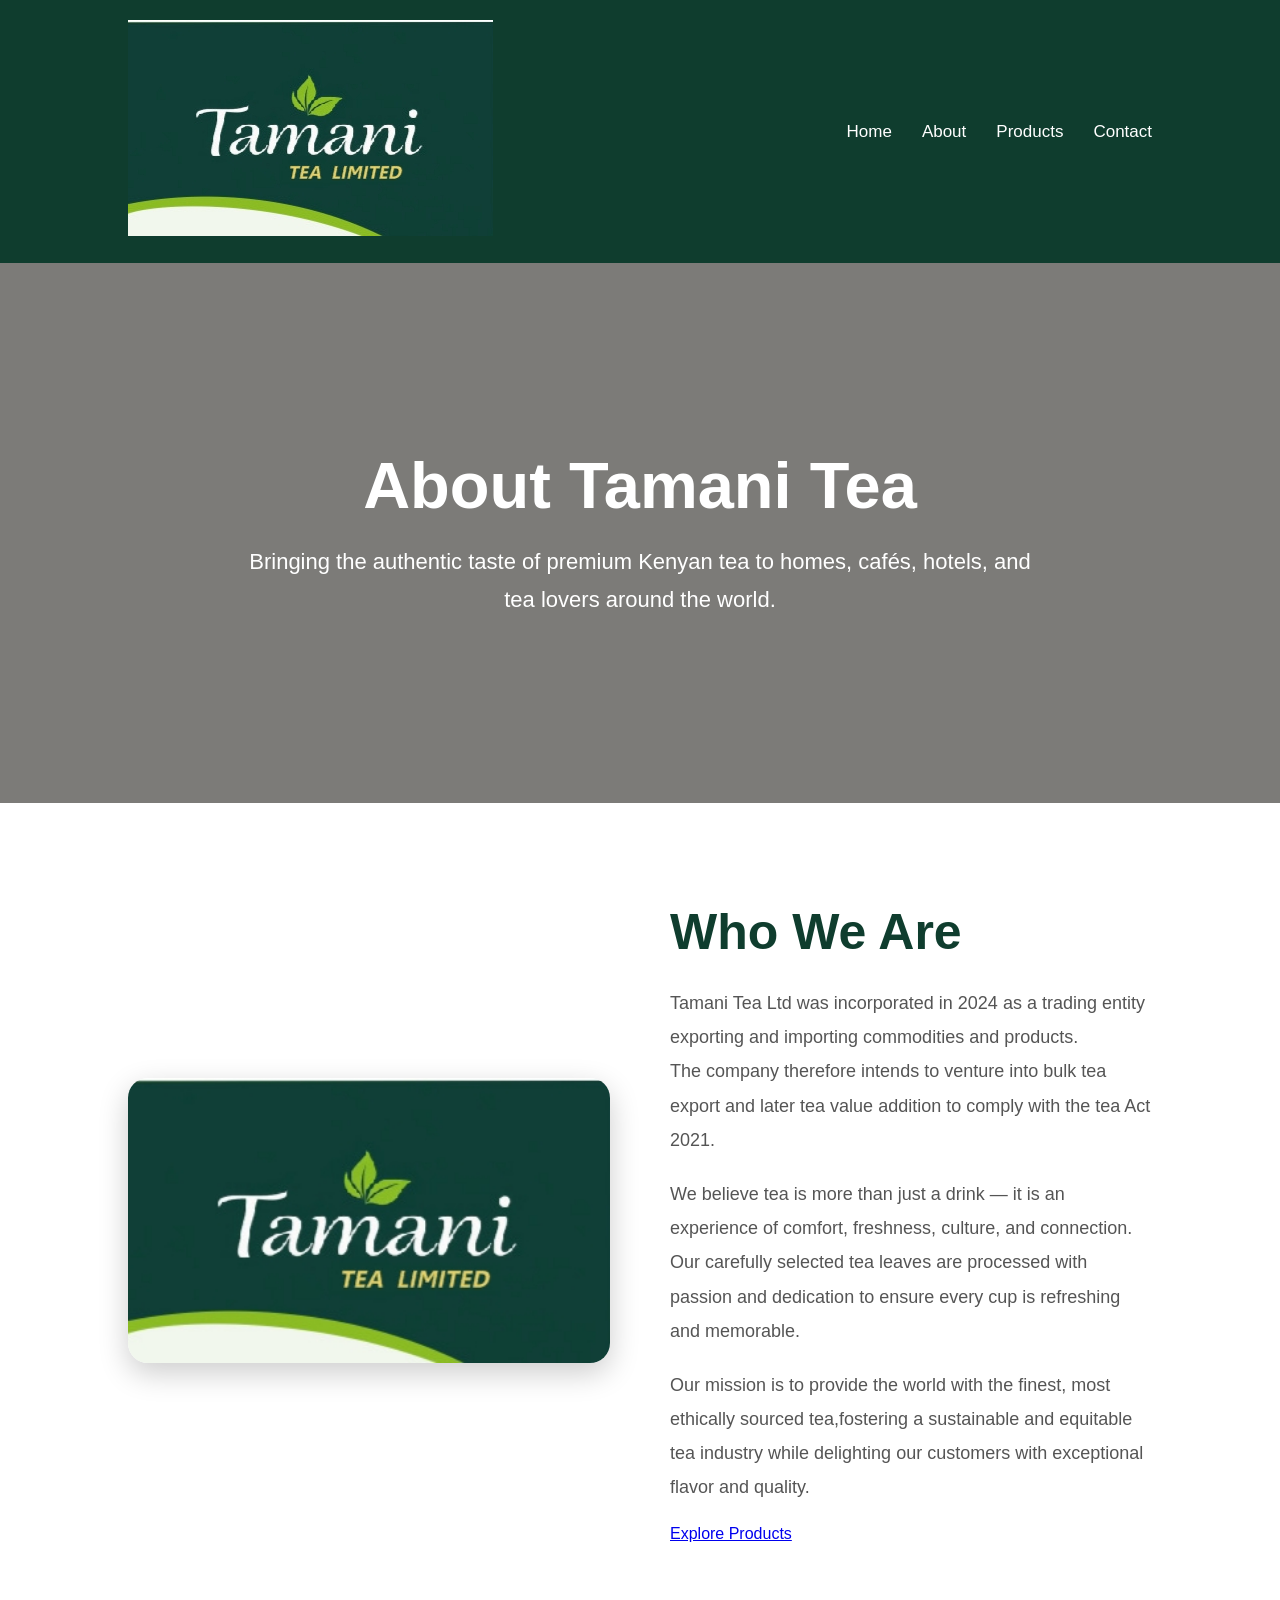
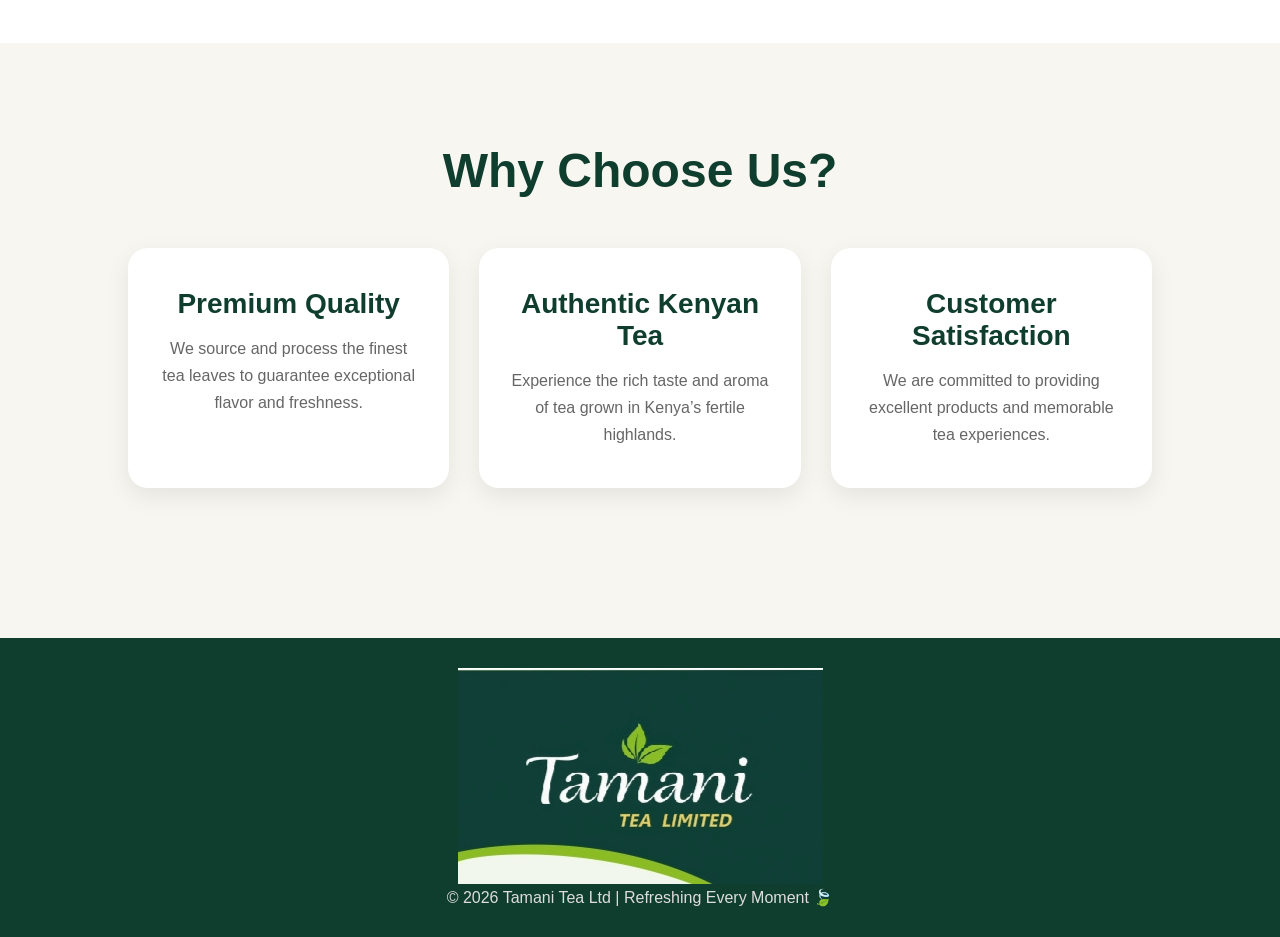
==== about.html @ 7a8b5517 "initial commit" ====
<!DOCTYPE html>
<html lang="en">
<head>
  <meta charset="UTF-8">
  <meta name="viewport" content="width=device-width, initial-scale=1.0">
  <title>About Us | Tamani Tea Ltd</title>

  <link rel="stylesheet" href="style.css">

  <style>

    *{
      margin:0;
      padding:0;
      box-sizing:border-box;
      font-family:Arial, sans-serif;
    }

    body{
      background:#f8f6f1;
      color:#333;
    }

    /* Navbar */
    nav{
      display:flex;
      justify-content:space-between;
      align-items:center;
      padding:20px 10%;
      background:#0f3d2e;
      color:white;
      position:sticky;
      top:0;
      z-index:1000;
    }

    .logo{
      font-size:28px;
      font-weight:bold;
    }

    nav ul{
      display:flex;
      gap:30px;
      list-style:none;
    }

    nav a{
      text-decoration:none;
      color:white;
      transition:0.3s;
      font-size:17px;
    }

    nav a:hover{
      color:#ffd54f;
    }

    /* Hero */
    .about-hero{
      height:60vh;
      background:linear-gradient(rgba(0,0,0,0.5), rgba(0,0,0,0.5)),
      url('images/about-banner.jpg');
      background-size:cover;
      background-position:center;
      display:flex;
      justify-content:center;
      align-items:center;
      text-align:center;
      color:white;
      padding:20px;
    }

    .about-hero h1{
      font-size:65px;
      margin-bottom:20px;
    }

    .about-hero p{
      font-size:22px;
      max-width:800px;
      line-height:1.7;
    }

    /* About Content */
    .about-section{
      padding:100px 10%;
      display:flex;
      align-items:center;
      gap:60px;
      background:white;
    }

    .about-image{
      flex:1;
    }

    .about-image img{
      width:100%;
      border-radius:20px;
      box-shadow:0 10px 30px rgba(0,0,0,0.2);
    }

    .about-text{
      flex:1;
    }

    .about-text h2{
      font-size:50px;
      color:#0f3d2e;
      margin-bottom:25px;
    }

    .about-text p{
      font-size:18px;
      line-height:1.9;
      margin-bottom:20px;
      color:#555;
    }

    .about-text button{
      padding:15px 35px;
      border:none;
      background:#0f3d2e;
      color:white;
      border-radius:10px;
      font-size:18px;
      cursor:pointer;
      transition:0.3s;
    }

    .about-text button:hover{
      background:#145c45;
      transform:translateY(-3px);
    }

    /* Values Section */
    .values{
      padding:100px 10%;
      text-align:center;
    }

    .values h2{
      font-size:48px;
      color:#0f3d2e;
      margin-bottom:50px;
    }

    .value-cards{
      display:grid;
      grid-template-columns:repeat(auto-fit,minmax(250px,1fr));
      gap:30px;
    }

    .card{
      background:white;
      padding:40px 30px;
      border-radius:20px;
      box-shadow:0 8px 25px rgba(0,0,0,0.08);
      transition:0.3s;
    }

    .card:hover{
      transform:translateY(-10px);
    }

    .card h3{
      color:#0f3d2e;
      margin-bottom:15px;
      font-size:28px;
    }

    .card p{
      line-height:1.7;
      color:#666;
    }

    /* Footer */
    footer{
      background:#0f3d2e;
      color:white;
      text-align:center;
      padding:30px 20px;
      margin-top:50px;
    }

    footer p{
      font-size:16px;
      color:#ddd;
    }

    /* Responsive */
    @media(max-width:900px){

      nav{
        flex-direction:column;
        gap:20px;
      }

      nav ul{
        flex-wrap:wrap;
        justify-content:center;
      }

      .about-hero h1{
        font-size:45px;
      }

      .about-hero p{
        font-size:18px;
      }

      .about-section{
        flex-direction:column;
        text-align:center;
      }

      .about-text h2{
        font-size:38px;
      }

      .values h2{
        font-size:38px;
      }
    }

  </style>
</head>
<body>

  <!-- Navbar -->
  <nav>
    <div class="logo">
  <img src="images/image2.jpg" alt="Tamani Tea Logo">
</div>

    <ul>
      <li><a href="index.html">Home</a></li>
      <li><a href="about.html">About</a></li>
      <li><a href="products.html">Products</a></li>
      <li><a href="contact.html">Contact</a></li>
    </ul>
  </nav>

  <!-- Hero Section -->
  <section class="about-hero">
    <div>
      <h1>About Tamani Tea</h1>

      <p>
        Bringing the authentic taste of premium Kenyan tea to homes,
        cafés, hotels, and tea lovers around the world.
      </p>
    </div>
  </section>

  <!-- About Content -->
  <section class="about-section">

    <div class="about-image">
      <img src="images/image2.jpg" alt="Tamani Tea">
    </div>

    <div class="about-text">

      <h2>Who We Are</h2>

      <p>
        Tamani Tea Ltd was incorporated in 2024 as a trading entity exporting and importing commodities and products.<br> The company therefore intends to venture into bulk tea export and later tea value addition to comply with the tea Act 2021.
      </p>

      <p>
        We believe tea is more than just a drink — it is an experience of
        comfort, freshness, culture, and connection. Our carefully selected tea
        leaves are processed with passion and dedication to ensure every cup is
        refreshing and memorable.
      </p>

      <p>
        Our mission is to provide the world with the finest, most ethically sourced tea,fostering a sustainable and equitable tea industry while delighting our customers with exceptional flavor and quality.
      </p>

     <a href="products.html" class="btn">
  Explore Products
</a>

    </div>

  </section>

  <!-- Values Section -->
  <section class="values">

    <h2>Why Choose Us?</h2>

    <div class="value-cards">

      <div class="card">
        <h3>Premium Quality</h3>

        <p>
          We source and process the finest tea leaves to guarantee exceptional
          flavor and freshness.
        </p>
      </div>

      <div class="card">
        <h3>Authentic Kenyan Tea</h3>

        <p>
          Experience the rich taste and aroma of tea grown in Kenya’s fertile
          highlands.
        </p>
      </div>

      <div class="card">
        <h3>Customer Satisfaction</h3>

        <p>
          We are committed to providing excellent products and memorable tea
          experiences.
        </p>
      </div>

    </div>

  </section>

  <!-- Footer -->
  <footer>

  <div class="footer-logo">
    <img src="images/image2.jpg" alt="Tamani Tea Logo">
  </div>

  <p>
    © 2026 Tamani Tea Ltd | Refreshing Every Moment 🍃
  </p>

</footer>

<script src="script.js"></script>
</body>
</html>
---- style.css ----
*{
  margin:0;
  padding:0;
  box-sizing:border-box;
  font-family:Arial, sans-serif;
}

body{
  background:#f8f6f1;
}

/* Navbar */
nav{
  display:flex;
  justify-content:space-between;
  align-items:center;
  padding:20px 10%;
  background:#0f3d2e;
  color:white;
}

nav ul{
  display:flex;
  list-style:none;
  gap:30px;
}

nav a{
  color:white;
  text-decoration:none;
  transition:0.3s;
}

nav a:hover{
  color:#ffd54f;
}

.logo{
  font-size:24px;
  font-weight:bold;
}

/* Hero Section */
.hero{
  display:flex;
  align-items:center;
  justify-content:space-between;
  padding:80px 10%;
  gap:50px;
}

.hero-text{
  flex:1;
}

.hero-text h1{
  font-size:60px;
  color:#0f3d2e;
  margin-bottom:20px;
}

.hero-text p{
  font-size:20px;
  margin-bottom:30px;
  line-height:1.6;
  color:#555;
}

.hero-text button{
  padding:15px 35px;
  border:none;
  background:#0f3d2e;
  color:white;
  font-size:18px;
  border-radius:10px;
  cursor:pointer;
  transition:0.3s;
}

.hero-text button:hover{
  background:#145c45;
}

.hero-image{
  flex:1;
}

.hero-image img{
   width:130%;
  height:500px;
  object-fit:cover;
  border-radius:20px;
  box-shadow:0 10px 30px rgba(0,0,0,0.2);
}

/* Responsive */
@media(max-width:900px){

  nav{
    flex-direction:column;
    gap:20px;
  }

  .hero{
    flex-direction:column;
    text-align:center;
  }

  .hero-text h1{
    font-size:40px;
  }
  .whatsapp-order-btn{
  position: fixed;
  bottom: 25px;
  right: 25px;
  background: #25d366;
  color: white;
  padding: 15px 22px;
  border-radius: 50px;
  display: flex;
  align-items: center;
  gap: 12px;
  text-decoration: none;
  font-size: 18px;
  font-weight: bold;
  box-shadow: 0 5px 15px rgba(0,0,0,0.3);
  transition: 0.3s;
  z-index: 1000;
}

.whatsapp-order-btn:hover{
  transform: translateY(-5px);
}

.whatsapp-order-btn i{
  font-size: 30px;
}
.btn{
  display: inline-block;
  padding: 14px 30px;
  background: #2e7d32;
  color: white;
  text-decoration: none;
  border-radius: 8px;
  font-size: 18px;
  transition: 0.3s;
}

.btn:hover{
  background: #1b5e20;
  transform: translateY(-3px);
}
}
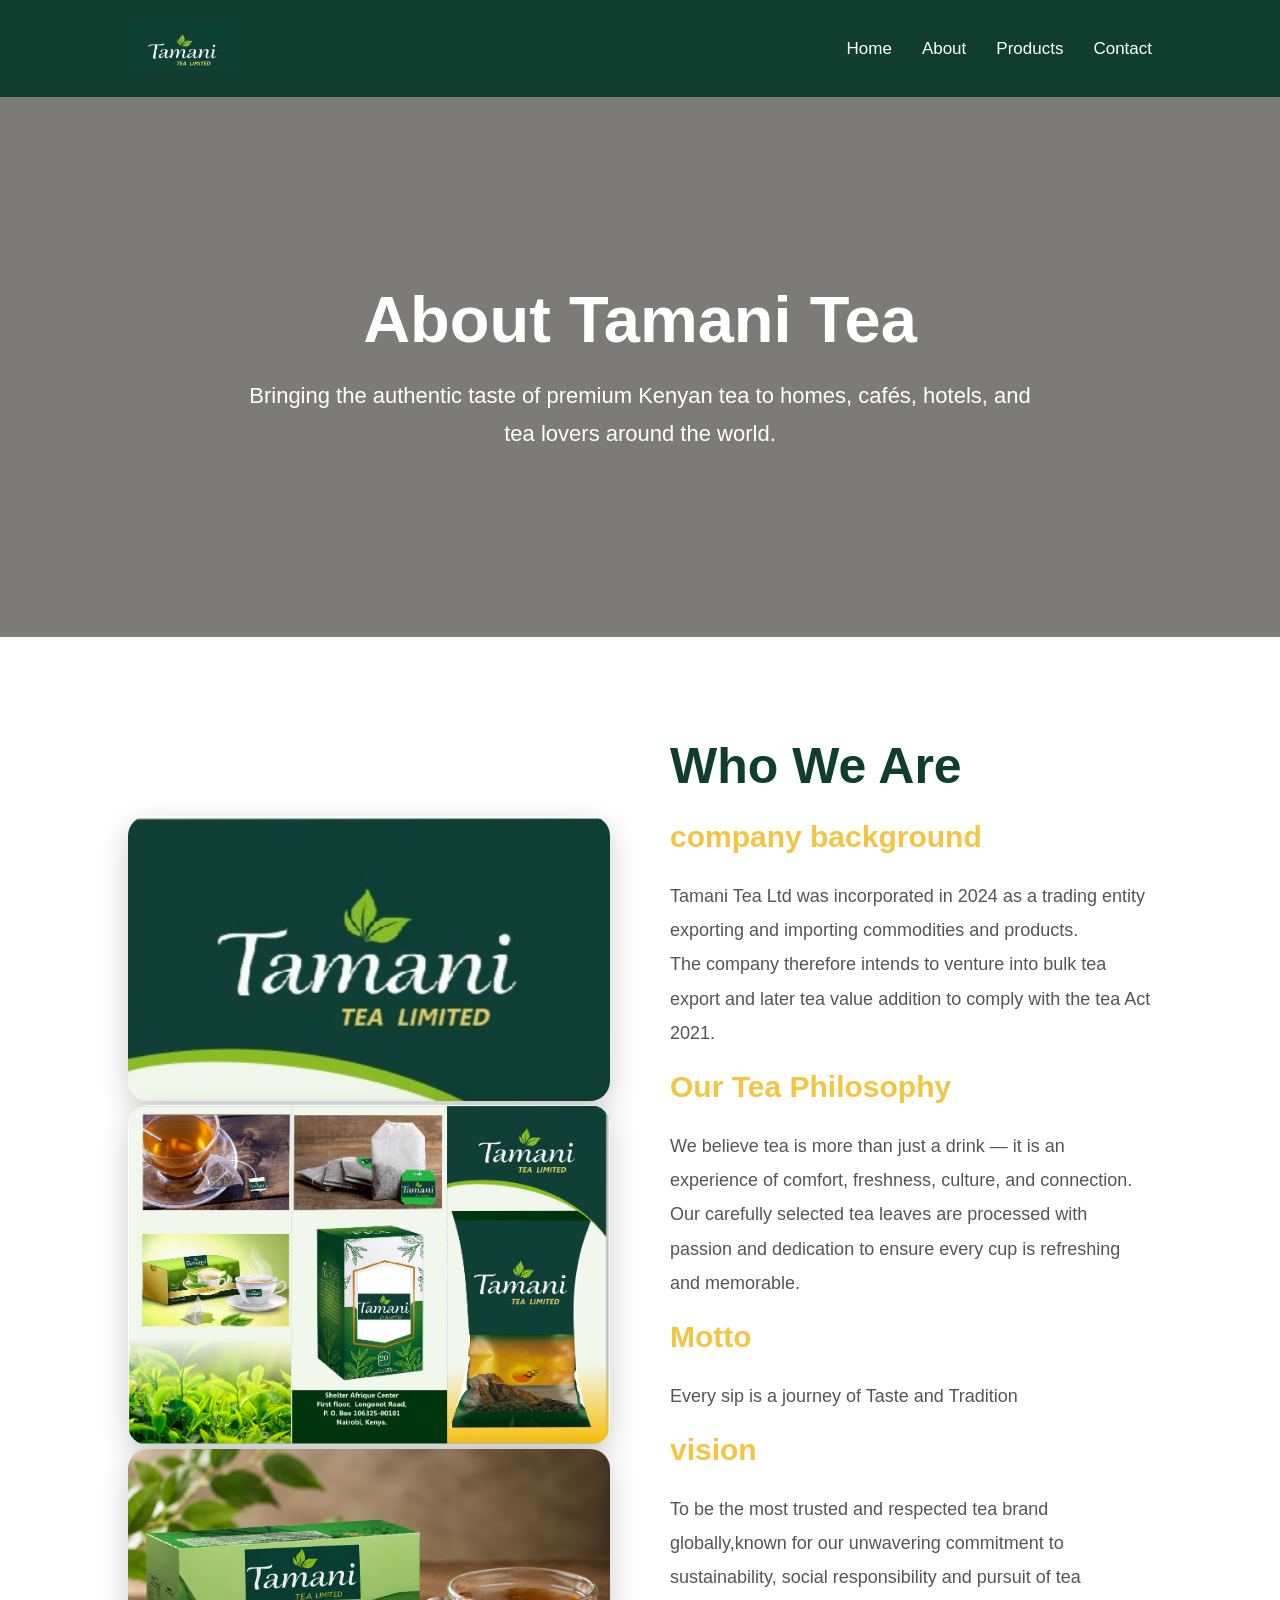
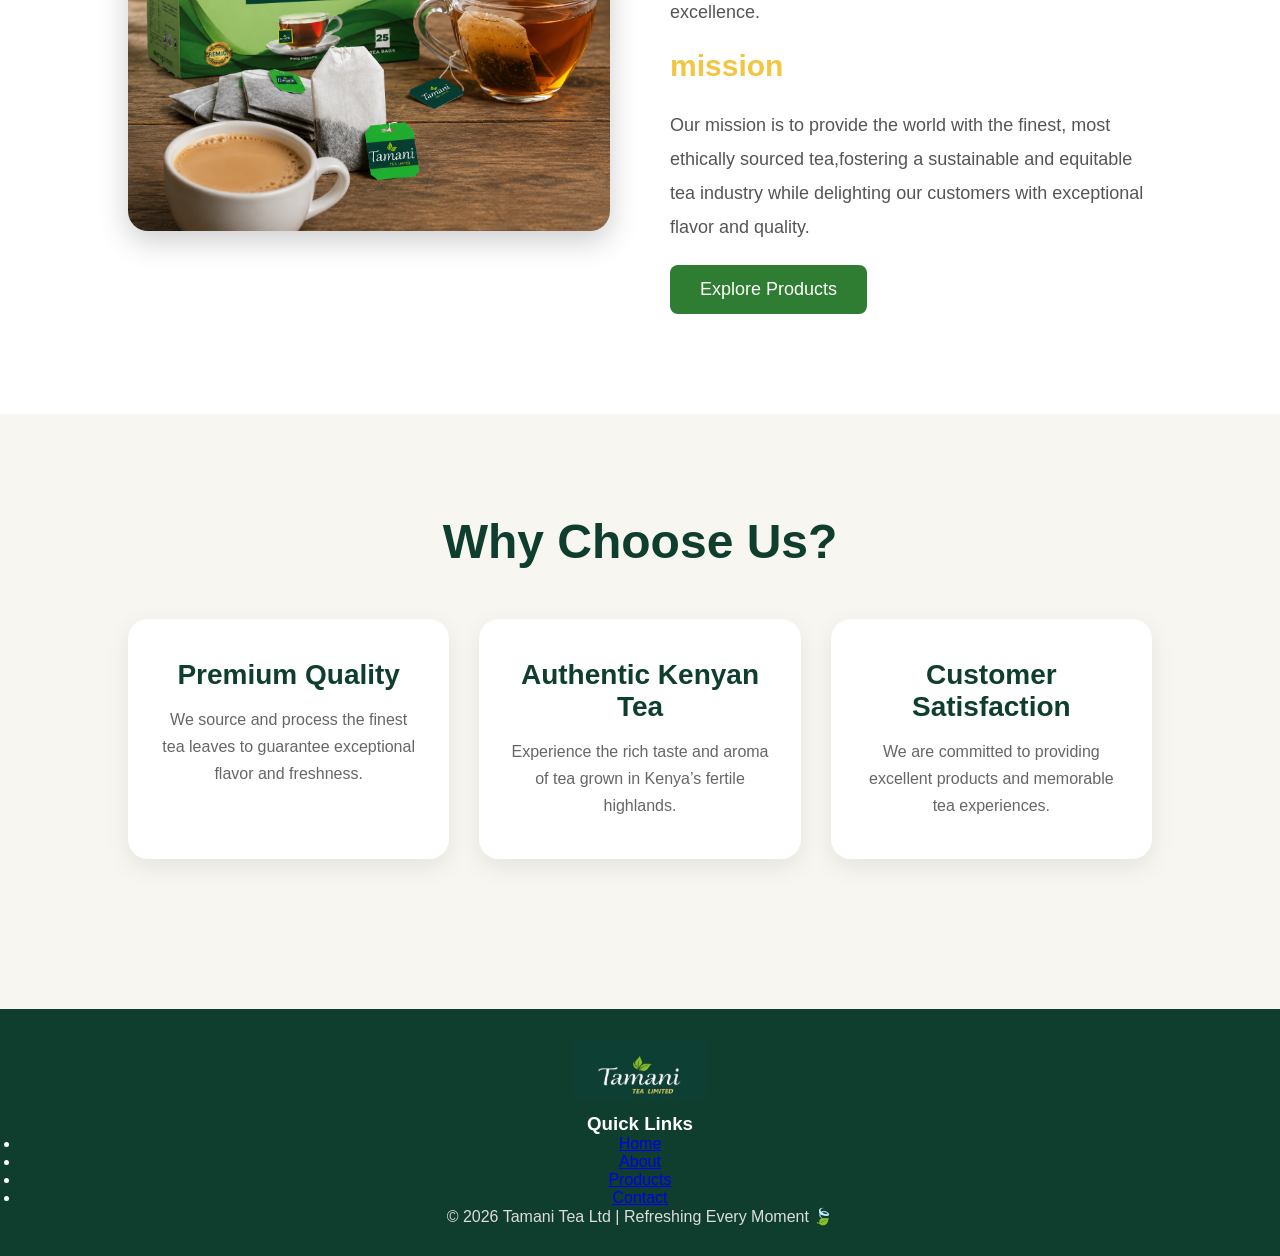
==== commit 8e732230: "Updated all my html pages,style.css, footer with navigation links and improved styling" ====
--- a/about.html
+++ b/about.html
@@ -110,6 +110,11 @@
       color:#0f3d2e;
       margin-bottom:25px;
     }
+    .about-text h3{
+    font-size:30px;
+    color:#f4c542;
+    margin-bottom:25px
+    }
 
     .about-text p{
       font-size:18px;
@@ -231,7 +236,7 @@
   <!-- Navbar -->
   <nav>
     <div class="logo">
-  <img src="images/image2.jpg" alt="Tamani Tea Logo">
+  <img src="images/login.jpg" alt="Tamani Tea Logo">
 </div>
 
     <ul>
@@ -259,15 +264,21 @@
 
     <div class="about-image">
       <img src="images/image2.jpg" alt="Tamani Tea">
+      <img src="images/image1.jpg" alt="Tamani Tea">
+      <img src="images/teabag.png" alt="Tamani Tea">
     </div>
 
     <div class="about-text">
 
       <h2>Who We Are</h2>
+
+      <h3>company background</h3>
 
       <p>
         Tamani Tea Ltd was incorporated in 2024 as a trading entity exporting and importing commodities and products.<br> The company therefore intends to venture into bulk tea export and later tea value addition to comply with the tea Act 2021.
       </p>
+
+        <h3>Our Tea Philosophy</h3>
 
       <p>
         We believe tea is more than just a drink — it is an experience of
@@ -276,6 +287,14 @@
         refreshing and memorable.
       </p>
 
+        <h3>Motto</h3>
+        <p>Every sip is a journey of Taste and Tradition</p>
+
+        <h3>vision</h3>
+        <p>To be the most trusted and respected tea brand globally,known for our unwavering commitment to sustainability, social responsibility and pursuit of tea excellence.</p>
+
+        <h3>mission</h3>
+
       <p>
         Our mission is to provide the world with the finest, most ethically sourced tea,fostering a sustainable and equitable tea industry while delighting our customers with exceptional flavor and quality.
       </p>
@@ -326,11 +345,22 @@
 
   </section>
 
-  <!-- Footer -->
-  <footer>
+  <!-- FOOTER -->
+<footer>
 
   <div class="footer-logo">
-    <img src="images/image2.jpg" alt="Tamani Tea Logo">
+    <img src="images/login.jpg" alt="Tamani Tea Logo">
+  </div>
+
+  <!-- NAV LINKS IN FOOTER -->
+  <div class="footer-links">
+    <h3>Quick Links</h3>
+    <ul>
+      <li><a href="index.html">Home</a></li>
+      <li><a href="about.html">About</a></li>
+      <li><a href="products.html">Products</a></li>
+      <li><a href="contact.html">Contact</a></li>
+    </ul>
   </div>
 
   <p>
@@ -341,4 +371,4 @@
 
 <script src="script.js"></script>
 </body>
-</html>
+</html>
--- a/style.css
+++ b/style.css
@@ -9,7 +9,7 @@
   background:#f8f6f1;
 }
 
-/* Navbar */
+/* ================= NAVBAR ================= */
 nav{
   display:flex;
   justify-content:space-between;
@@ -35,65 +35,159 @@
   color:#ffd54f;
 }
 
-.logo{
-  font-size:24px;
-  font-weight:bold;
-}
-
-/* Hero Section */
+.logo img{
+  height:50px;
+}
+
+/* ================= HERO ================= */
 .hero{
   display:flex;
+  justify-content:space-between;
   align-items:center;
-  justify-content:space-between;
-  padding:80px 10%;
   gap:50px;
+  padding:60px 10%;
+  flex-wrap:wrap;
 }
 
 .hero-text{
   flex:1;
+  min-width:300px;
 }
 
 .hero-text h1{
   font-size:60px;
-  color:#0f3d2e;
+  color:#0B4B43;
   margin-bottom:20px;
 }
 
 .hero-text p{
-  font-size:20px;
-  margin-bottom:30px;
+  font-size:18px;
+  color:#555;
   line-height:1.6;
-  color:#555;
-}
-
-.hero-text button{
-  padding:15px 35px;
-  border:none;
+}
+
+/* ================= SLIDER ================= */
+.hero-slider{
+  width:450px;
+  height:350px;
+  overflow:hidden;
+  border-radius:20px;
+  box-shadow:0 8px 20px rgba(0,0,0,0.2);
+  position:relative;
+}
+
+.slides{
+  display:flex;
+  width: calc(450px * 6);
+  height:100%;
+  animation:slide 30s infinite;
+}
+
+.slides img{
+  width:450px;
+  height:350px;
+  object-fit:cover;
+  flex-shrink:0;
+}
+
+/* SMOOTH ANIMATION */
+@keyframes slide{
+
+  0%, 14%{
+    transform: translateX(0);
+  }
+
+  16%, 30%{
+    transform: translateX(-450px);
+  }
+
+  32%, 46%{
+    transform: translateX(-900px);
+  }
+
+  48%, 62%{
+    transform: translateX(-1350px);
+  }
+
+  64%, 78%{
+    transform: translateX(-1800px);
+  }
+
+  80%, 94%{
+    transform: translateX(-2250px);
+  }
+
+  100%{
+    transform: translateX(0);
+  }
+}
+
+/* PAUSE ON HOVER */
+.hero-slider:hover .slides{
+  animation-play-state:paused;
+}
+
+/* ================= BUTTON ================= */
+.btn{
+  display:inline-block;
+  padding:14px 30px;
+  background:#2e7d32;
+  color:white;
+  text-decoration:none;
+  border-radius:8px;
+  font-size:18px;
+  transition:0.3s;
+}
+
+.btn:hover{
+  background:#1b5e20;
+  transform:translateY(-3px);
+}
+
+.btn-container{
+  text-align:center;
+  margin-top:20px;
+}
+
+/* ================= WHATSAPP BUTTON ================= */
+.whatsapp-order-btn{
+  position:fixed;
+  bottom:25px;
+  right:25px;
+  background:#25d366;
+  color:white;
+  padding:15px 22px;
+  border-radius:50px;
+  display:flex;
+  align-items:center;
+  gap:12px;
+  text-decoration:none;
+  font-size:18px;
+  font-weight:bold;
+  box-shadow:0 5px 15px rgba(0,0,0,0.3);
+  transition:0.3s;
+  z-index:1000;
+}
+
+.whatsapp-order-btn:hover{
+  transform:translateY(-5px);
+}
+
+/* ================= FOOTER ================= */
+footer{
   background:#0f3d2e;
   color:white;
-  font-size:18px;
-  border-radius:10px;
-  cursor:pointer;
-  transition:0.3s;
-}
-
-.hero-text button:hover{
-  background:#145c45;
-}
-
-.hero-image{
-  flex:1;
-}
-
-.hero-image img{
-   width:130%;
-  height:500px;
-  object-fit:cover;
-  border-radius:20px;
-  box-shadow:0 10px 30px rgba(0,0,0,0.2);
-}
-
-/* Responsive */
+  text-align:center;
+  padding:25px;
+  margin-top:50px;
+}
+
+.footer-logo img{
+  height:60px;
+  margin-bottom:10px;
+}
+
+/* ================= RESPONSIVE ================= */
 @media(max-width:900px){
 
   nav{
@@ -109,45 +203,26 @@
   .hero-text h1{
     font-size:40px;
   }
-  .whatsapp-order-btn{
-  position: fixed;
-  bottom: 25px;
-  right: 25px;
-  background: #25d366;
-  color: white;
-  padding: 15px 22px;
-  border-radius: 50px;
-  display: flex;
-  align-items: center;
-  gap: 12px;
-  text-decoration: none;
-  font-size: 18px;
-  font-weight: bold;
-  box-shadow: 0 5px 15px rgba(0,0,0,0.3);
-  transition: 0.3s;
-  z-index: 1000;
-}
-
-.whatsapp-order-btn:hover{
-  transform: translateY(-5px);
-}
-
-.whatsapp-order-btn i{
-  font-size: 30px;
-}
-.btn{
-  display: inline-block;
-  padding: 14px 30px;
-  background: #2e7d32;
-  color: white;
-  text-decoration: none;
-  border-radius: 8px;
-  font-size: 18px;
-  transition: 0.3s;
-}
-
-.btn:hover{
-  background: #1b5e20;
-  transform: translateY(-3px);
-}
+
+  .hero-slider{
+    width:100%;
+    max-width:400px;
+  }
+
+  .slides{
+    width: calc(400px * 6);
+  }
+
+  .slides img{
+    width:400px;
+    height:300px;
+  }
+}
+
+@media(max-width:768px){
+
+  nav{
+    flex-direction:column;
+    gap:15px;
+  }
 }
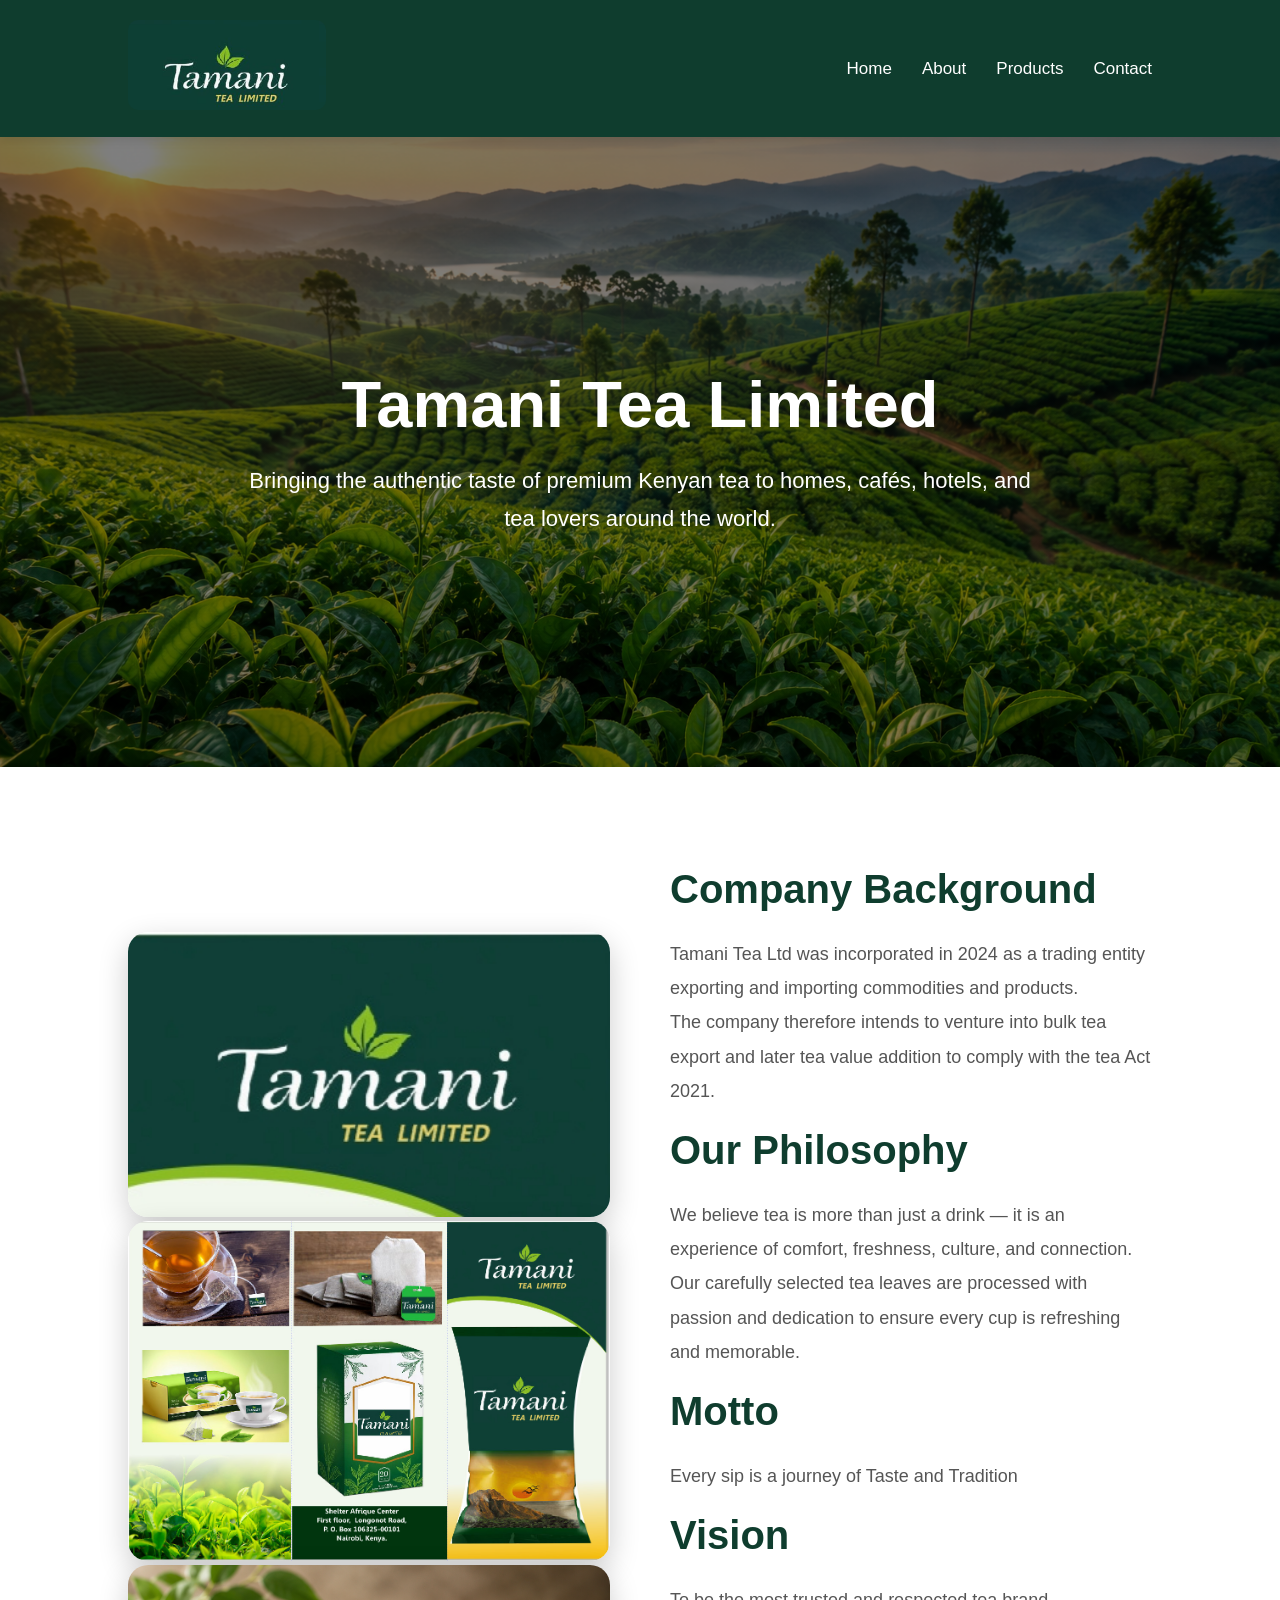
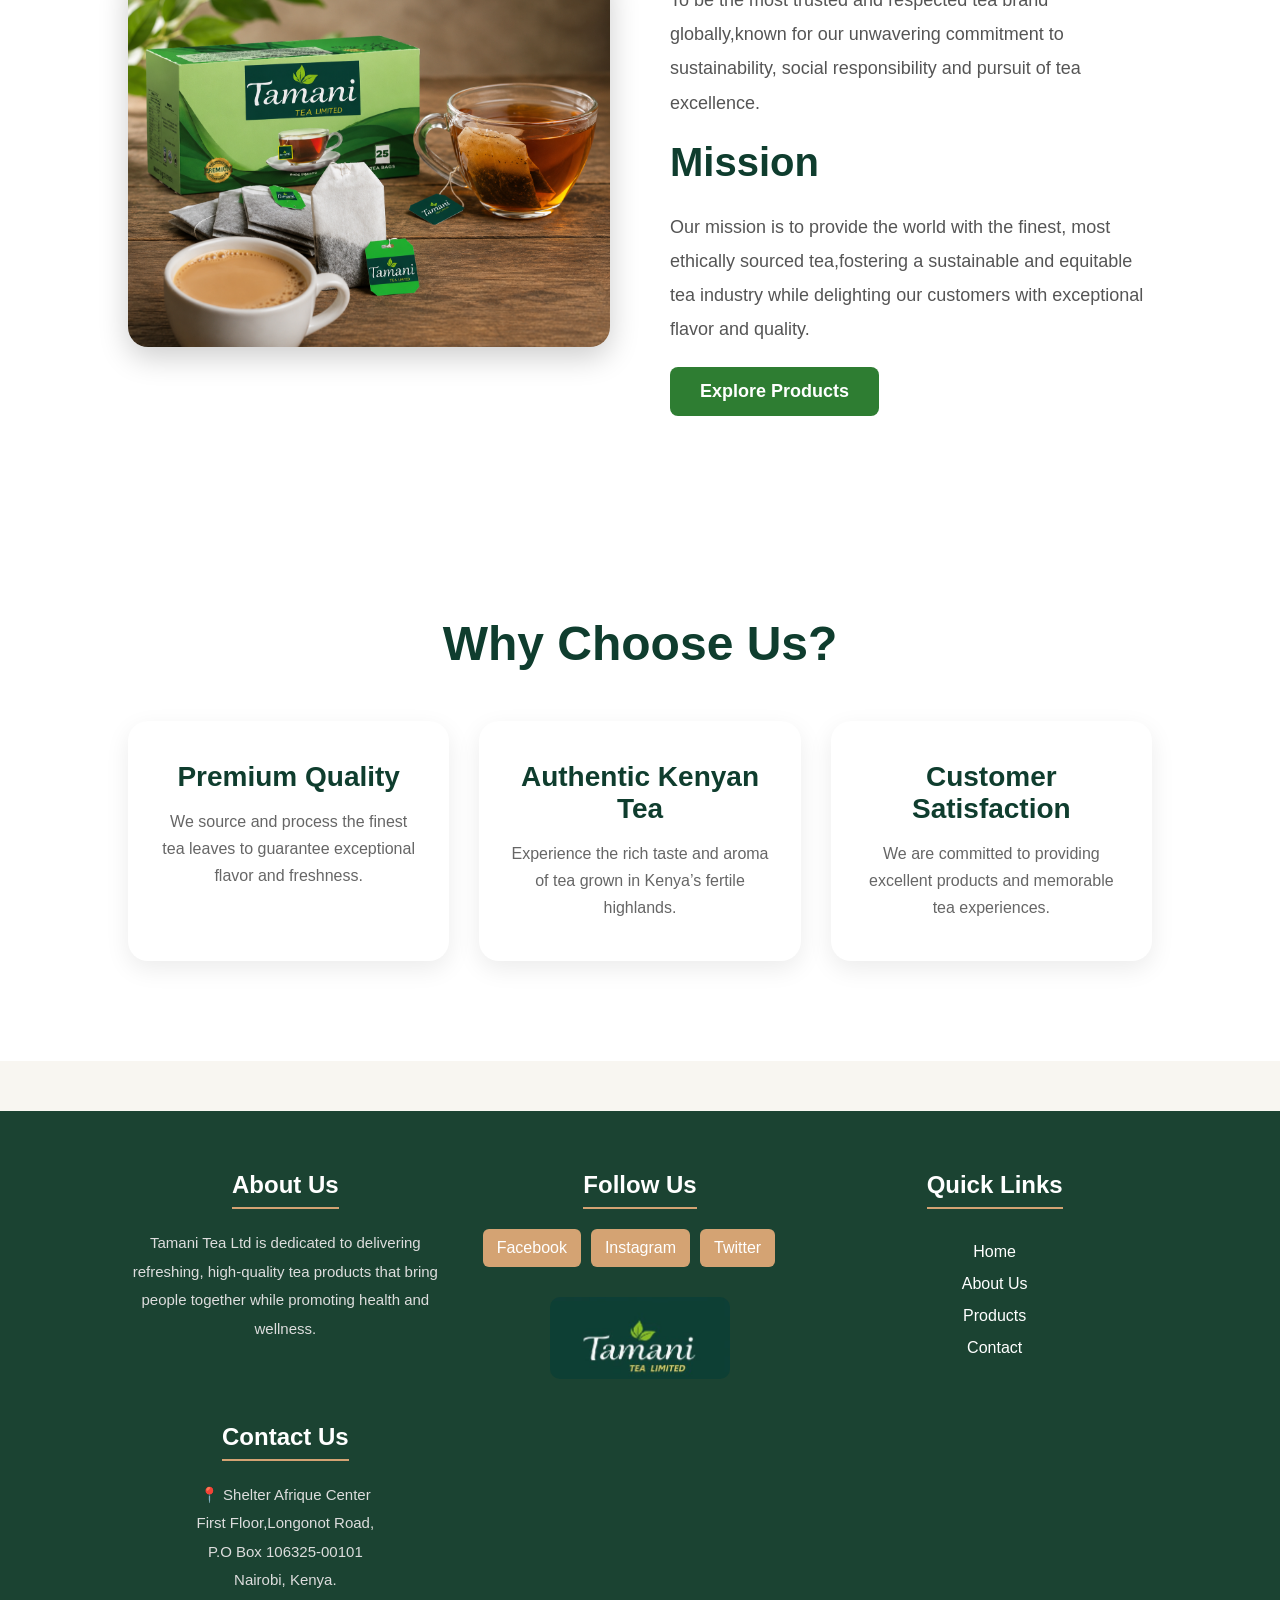
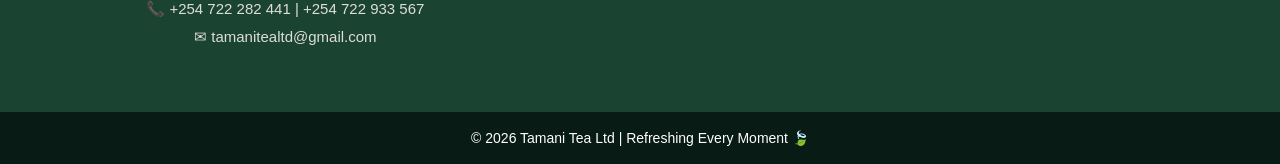
==== commit e53cbd8a: "Updated all my html page,style.css,background images and improved WhatsApp button design" ====
--- a/about.html
+++ b/about.html
@@ -56,20 +56,35 @@
       color:#ffd54f;
     }
 
-    /* Hero */
-    .about-hero{
-      height:60vh;
-      background:linear-gradient(rgba(0,0,0,0.5), rgba(0,0,0,0.5)),
-      url('images/about-banner.jpg');
-      background-size:cover;
-      background-position:center;
-      display:flex;
-      justify-content:center;
-      align-items:center;
-      text-align:center;
-      color:white;
-      padding:20px;
-    }
+    /* ABOUT HERO */
+.about-hero{
+  height:70vh;
+  background:
+    linear-gradient(rgba(0,0,0,0.5), rgba(0,0,0,0.5)),
+    url("images/image3.png");
+  background-size:cover;
+  background-position:center;
+  display:flex;
+  align-items:center;
+  justify-content:center;
+  text-align:center;
+  padding:20px;
+}
+
+.about-content{
+  max-width:800px;
+  color:white;
+}
+
+.about-content h1{
+  font-size:60px;
+  margin-bottom:20px;
+}
+
+.about-content p{
+  font-size:22px;
+  line-height:1.8;
+}
 
     .about-hero h1{
       font-size:65px;
@@ -111,8 +126,8 @@
       margin-bottom:25px;
     }
     .about-text h3{
-    font-size:30px;
-    color:#f4c542;
+    font-size:40px;
+    color:#0f3d2e;
     margin-bottom:25px
     }
 
@@ -247,17 +262,25 @@
     </ul>
   </nav>
 
-  <!-- Hero Section -->
-  <section class="about-hero">
-    <div>
-      <h1>About Tamani Tea</h1>
-
-      <p>
-        Bringing the authentic taste of premium Kenyan tea to homes,
-        cafés, hotels, and tea lovers around the world.
-      </p>
-    </div>
-  </section>
+  <!-- ABOUT HERO -->
+<section class="about-hero">
+
+  <div class="overlay">
+
+    <div class="about-content">
+
+      <h1>Tamani Tea Limited</h1>
+
+      <p>
+        Bringing the authentic taste of premium Kenyan tea
+        to homes, cafés, hotels, and tea lovers around the world.
+      </p>
+
+    </div>
+
+  </div>
+
+</section>
 
   <!-- About Content -->
   <section class="about-section">
@@ -270,15 +293,14 @@
 
     <div class="about-text">
 
-      <h2>Who We Are</h2>
-
-      <h3>company background</h3>
+
+      <h3 class="section-title">Company Background</h3>
 
       <p>
         Tamani Tea Ltd was incorporated in 2024 as a trading entity exporting and importing commodities and products.<br> The company therefore intends to venture into bulk tea export and later tea value addition to comply with the tea Act 2021.
       </p>
 
-        <h3>Our Tea Philosophy</h3>
+        <h3 class="section-title">Our Philosophy</h3>
 
       <p>
         We believe tea is more than just a drink — it is an experience of
@@ -287,13 +309,13 @@
         refreshing and memorable.
       </p>
 
-        <h3>Motto</h3>
+        <h3 class="section-title">Motto</h3>
         <p>Every sip is a journey of Taste and Tradition</p>
 
-        <h3>vision</h3>
+        <h3 class="section-title">Vision</h3>
         <p>To be the most trusted and respected tea brand globally,known for our unwavering commitment to sustainability, social responsibility and pursuit of tea excellence.</p>
 
-        <h3>mission</h3>
+        <h3 class="section-title">Mission</h3>
 
       <p>
         Our mission is to provide the world with the finest, most ethically sourced tea,fostering a sustainable and equitable tea industry while delighting our customers with exceptional flavor and quality.
@@ -307,67 +329,98 @@
 
   </section>
 
-  <!-- Values Section -->
-  <section class="values">
-
-    <h2>Why Choose Us?</h2>
-
-    <div class="value-cards">
-
-      <div class="card">
-        <h3>Premium Quality</h3>
-
-        <p>
-          We source and process the finest tea leaves to guarantee exceptional
-          flavor and freshness.
-        </p>
-      </div>
-
-      <div class="card">
-        <h3>Authentic Kenyan Tea</h3>
-
-        <p>
-          Experience the rich taste and aroma of tea grown in Kenya’s fertile
-          highlands.
-        </p>
-      </div>
-
-      <div class="card">
-        <h3>Customer Satisfaction</h3>
-
-        <p>
-          We are committed to providing excellent products and memorable tea
-          experiences.
-        </p>
-      </div>
-
-    </div>
-
-  </section>
-
+  <!-- VALUES SECTION -->
+<section class="values">
+
+  <h2>Why Choose Us?</h2>
+
+  <div class="value-cards">
+
+    <div class="card">
+      <h3>Premium Quality</h3>
+
+      <p>
+        We source and process the finest tea leaves to guarantee
+        exceptional flavor and freshness.
+      </p>
+    </div>
+
+    <div class="card">
+      <h3>Authentic Kenyan Tea</h3>
+
+      <p>
+        Experience the rich taste and aroma of tea grown in Kenya’s
+        fertile highlands.
+      </p>
+    </div>
+
+    <div class="card">
+      <h3>Customer Satisfaction</h3>
+
+      <p>
+        We are committed to providing excellent products and memorable
+        tea experiences.
+      </p>
+    </div>
+
+  </div>
+
+</section>
   <!-- FOOTER -->
-<footer>
-
-  <div class="footer-logo">
-    <img src="images/login.jpg" alt="Tamani Tea Logo">
-  </div>
-
-  <!-- NAV LINKS IN FOOTER -->
-  <div class="footer-links">
+<footer class="footer">
+
+  <!-- ABOUT -->
+  <div class="footer-box">
+    <h3>About Us</h3>
+    <p>
+      Tamani Tea Ltd is dedicated to delivering refreshing,
+      high-quality tea products that bring people together
+      while promoting health and wellness.
+    </p>
+  </div>
+
+  <!-- FOLLOW US -->
+  <div class="footer-box">
+    <h3>Follow Us</h3>
+
+    <div class="social-icons">
+      <a href="#">Facebook</a>
+      <a href="#">Instagram</a>
+      <a href="#">Twitter</a>
+    </div>
+
+    <div class="footer-logo">
+      <img src="images/login.jpg" alt="Tamani Tea Logo">
+    </div>
+  </div>
+
+  <!-- QUICK LINKS -->
+  <div class="footer-box">
     <h3>Quick Links</h3>
+
     <ul>
       <li><a href="index.html">Home</a></li>
-      <li><a href="about.html">About</a></li>
+      <li><a href="about.html">About Us</a></li>
       <li><a href="products.html">Products</a></li>
       <li><a href="contact.html">Contact</a></li>
     </ul>
   </div>
 
-  <p>
-    © 2026 Tamani Tea Ltd | Refreshing Every Moment 🍃
-  </p>
+  <!-- CONTACT -->
+  <div class="footer-box">
+    <h3>Contact Us</h3>
+
+    <p>📍 Shelter Afrique Center <br>First Floor,Longonot Road,</br> P.O Box 106325-00101 <br>Nairobi, Kenya.</p>
+    <p>📞 +254 722 282 441 | +254 722 933 567</p>
+    <p>✉ tamanitealtd@gmail.com</p>
+  </div>
 
 </footer>
+
+<!-- COPYRIGHT -->
+<div class="footer-bottom">
+  © 2026 Tamani Tea Ltd | Refreshing Every Moment 🍃
+</div>
 
 <script src="script.js"></script>
 </body>
--- a/style.css
+++ b/style.css
@@ -1,3 +1,4 @@
+/* ================= GLOBAL ================= */
 *{
   margin:0;
   padding:0;
@@ -5,8 +6,14 @@
   font-family:Arial, sans-serif;
 }
 
+html{
+  scroll-behavior:smooth;
+}
+
 body{
   background:#f8f6f1;
+  overflow-x:hidden;
+  color:#333;
 }
 
 /* ================= NAVBAR ================= */
@@ -14,38 +21,45 @@
   display:flex;
   justify-content:space-between;
   align-items:center;
-  padding:20px 10%;
+  padding:18px 10%;
   background:#0f3d2e;
-  color:white;
+  position:sticky;
+  top:0;
+  z-index:1000;
+  box-shadow:0 3px 10px rgba(0,0,0,0.1);
+}
+
+.logo img{
+  height:90px;
+  width:auto;
+  border-radius:10px;
 }
 
 nav ul{
   display:flex;
   list-style:none;
-  gap:30px;
-}
-
-nav a{
+  gap:35px;
+}
+
+nav ul li a{
   color:white;
   text-decoration:none;
-  transition:0.3s;
-}
-
-nav a:hover{
+  font-size:17px;
+  font-weight:500;
+  transition:0.3s;
+}
+
+nav ul li a:hover{
   color:#ffd54f;
 }
 
-.logo img{
-  height:50px;
-}
-
-/* ================= HERO ================= */
+/* ================= HERO SECTION ================= */
 .hero{
   display:flex;
   justify-content:space-between;
   align-items:center;
-  gap:50px;
-  padding:60px 10%;
+  gap:60px;
+  padding:80px 10%;
   flex-wrap:wrap;
 }
 
@@ -55,30 +69,58 @@
 }
 
 .hero-text h1{
-  font-size:60px;
+  font-size:65px;
   color:#0B4B43;
-  margin-bottom:20px;
+  margin-bottom:25px;
+  line-height:1.1;
 }
 
 .hero-text p{
+  font-size:20px;
+  color:#555;
+  line-height:1.8;
+  margin-bottom:30px;
+  max-width:600px;
+}
+
+/* HERO BUTTONS */
+.hero-buttons{
+  display:flex;
+  gap:20px;
+  flex-wrap:wrap;
+}
+
+/* BUTTON */
+.btn{
+  display:inline-block;
+  padding:14px 30px;
+  background:#2e7d32;
+  color:white;
+  text-decoration:none;
+  border-radius:8px;
   font-size:18px;
-  color:#555;
-  line-height:1.6;
-}
-
-/* ================= SLIDER ================= */
+  font-weight:bold;
+  transition:0.3s;
+}
+
+.btn:hover{
+  background:#1b5e20;
+  transform:translateY(-3px);
+}
+
+/* ================= HERO SLIDER ================= */
 .hero-slider{
   width:450px;
   height:350px;
   overflow:hidden;
   border-radius:20px;
-  box-shadow:0 8px 20px rgba(0,0,0,0.2);
+  box-shadow:0 8px 25px rgba(0,0,0,0.2);
   position:relative;
 }
 
 .slides{
   display:flex;
-  width: calc(450px * 6);
+  width:calc(450px * 6);
   height:100%;
   animation:slide 30s infinite;
 }
@@ -90,101 +132,221 @@
   flex-shrink:0;
 }
 
-/* SMOOTH ANIMATION */
+/* SLIDER ANIMATION */
 @keyframes slide{
 
-  0%, 14%{
-    transform: translateX(0);
-  }
-
-  16%, 30%{
-    transform: translateX(-450px);
-  }
-
-  32%, 46%{
-    transform: translateX(-900px);
-  }
-
-  48%, 62%{
-    transform: translateX(-1350px);
-  }
-
-  64%, 78%{
-    transform: translateX(-1800px);
-  }
-
-  80%, 94%{
-    transform: translateX(-2250px);
+  0%,14%{
+    transform:translateX(0);
+  }
+
+  16%,30%{
+    transform:translateX(-450px);
+  }
+
+  32%,46%{
+    transform:translateX(-900px);
+  }
+
+  48%,62%{
+    transform:translateX(-1350px);
+  }
+
+  64%,78%{
+    transform:translateX(-1800px);
+  }
+
+  80%,94%{
+    transform:translateX(-2250px);
   }
 
   100%{
-    transform: translateX(0);
-  }
-}
-
-/* PAUSE ON HOVER */
+    transform:translateX(0);
+  }
+}
+
+/* PAUSE SLIDER */
 .hero-slider:hover .slides{
   animation-play-state:paused;
 }
 
-/* ================= BUTTON ================= */
-.btn{
+/* ================= VALUES SECTION ================= */
+.values{
+  padding:80px 10%;
+  background:white;
+  text-align:center;
+}
+
+.values h2{
+  font-size:42px;
+  color:#1b4332;
+  margin-bottom:60px;
+}
+
+.value-cards{
+  display:grid;
+  grid-template-columns:repeat(auto-fit,minmax(250px,1fr));
+  gap:30px;
+}
+
+.card{
+  background:#f8f6f1;
+  padding:35px 25px;
+  border-radius:15px;
+  box-shadow:0 5px 15px rgba(0,0,0,0.08);
+  transition:0.3s;
+}
+
+.card:hover{
+  transform:translateY(-10px);
+}
+
+.card h3{
+  color:#1b4332;
+  margin-bottom:15px;
+  font-size:24px;
+}
+
+.card p{
+  color:#555;
+  line-height:1.8;
+}
+
+/* ================= FEATURES ================= */
+.features{
+  padding:80px 10%;
+  display:grid;
+  grid-template-columns:repeat(auto-fit,minmax(250px,1fr));
+  gap:30px;
+  background:#eef5ef;
+}
+
+.feature-box{
+  background:white;
+  padding:35px 25px;
+  border-radius:15px;
+  text-align:center;
+  box-shadow:0 5px 15px rgba(0,0,0,0.08);
+  transition:0.3s;
+}
+
+.feature-box:hover{
+  transform:translateY(-10px);
+}
+
+.feature-box h3{
+  color:#1b4332;
+  margin-bottom:15px;
+  font-size:24px;
+}
+
+.feature-box p{
+  color:#555;
+  line-height:1.7;
+}
+
+/* ================= WHATSAPP BUTTON ================= */
+.whatsapp-btn {
+  position: fixed;
+  bottom: 25px;
+  right: 25px;
+  width: 65px;
+  height: 65px;
+  background: #25d366;
+  color: white;
+  border-radius: 50%;
+  display: flex;
+  justify-content: center;
+  align-items: center;
+  font-size: 34px;
+  text-decoration: none;
+  box-shadow: 0 5px 15px rgba(0,0,0,0.3);
+  transition: 0.3s;
+  z-index: 1000;
+}
+
+.whatsapp-btn:hover {
+  transform: scale(1.1);
+}
+
+/* ================= FOOTER ================= */
+.footer{
+  background:#1b4332;
+  color:white;
+  display:grid;
+  grid-template-columns:repeat(auto-fit,minmax(230px,1fr));
+  gap:40px;
+  padding:60px 10%;
+}
+
+.footer-box h3{
+  margin-bottom:20px;
+  font-size:24px;
+  border-bottom:2px solid #d4a373;
   display:inline-block;
-  padding:14px 30px;
-  background:#2e7d32;
-  color:white;
+  padding-bottom:8px;
+}
+
+.footer-box p{
+  line-height:1.9;
+  color:#ddd;
+  font-size:15px;
+}
+
+.footer-box ul{
+  list-style:none;
+}
+
+.footer-box ul li{
+  margin:14px 0;
+}
+
+.footer-box ul li a{
   text-decoration:none;
-  border-radius:8px;
-  font-size:18px;
-  transition:0.3s;
-}
-
-.btn:hover{
-  background:#1b5e20;
-  transform:translateY(-3px);
-}
-
-.btn-container{
+  color:white;
+  transition:0.3s;
+}
+
+.footer-box ul li a:hover{
+  color:#d4a373;
+  padding-left:5px;
+}
+
+/* SOCIAL ICONS */
+.social-icons{
+  display:flex;
+  gap:10px;
+  flex-wrap:wrap;
+  margin-bottom:20px;
+}
+
+.social-icons a{
+  background:#d4a373;
+  color:white;
+  padding:10px 14px;
+  text-decoration:none;
+  border-radius:6px;
+  transition:0.3s;
+}
+
+.social-icons a:hover{
+  background:white;
+  color:#1b4332;
+}
+
+/* FOOTER LOGO */
+.footer-logo img{
+  width:180px;
+  border-radius:10px;
+  margin-top:10px;
+}
+
+/* COPYRIGHT */
+.footer-bottom{
+  background:#081c15;
+  color:white;
   text-align:center;
-  margin-top:20px;
-}
-
-/* ================= WHATSAPP BUTTON ================= */
-.whatsapp-order-btn{
-  position:fixed;
-  bottom:25px;
-  right:25px;
-  background:#25d366;
-  color:white;
-  padding:15px 22px;
-  border-radius:50px;
-  display:flex;
-  align-items:center;
-  gap:12px;
-  text-decoration:none;
-  font-size:18px;
-  font-weight:bold;
-  box-shadow:0 5px 15px rgba(0,0,0,0.3);
-  transition:0.3s;
-  z-index:1000;
-}
-
-.whatsapp-order-btn:hover{
-  transform:translateY(-5px);
-}
-
-/* ================= FOOTER ================= */
-footer{
-  background:#0f3d2e;
-  color:white;
-  text-align:center;
-  padding:25px;
-  margin-top:50px;
-}
-
-.footer-logo img{
-  height:60px;
-  margin-bottom:10px;
+  padding:18px;
+  font-size:14px;
 }
 
 /* ================= RESPONSIVE ================= */
@@ -193,36 +355,89 @@
   nav{
     flex-direction:column;
     gap:20px;
+    text-align:center;
+  }
+
+  nav ul{
+    flex-wrap:wrap;
+    justify-content:center;
+    gap:20px;
   }
 
   .hero{
     flex-direction:column;
     text-align:center;
+    padding:60px 8%;
   }
 
   .hero-text h1{
-    font-size:40px;
+    font-size:45px;
+  }
+
+  .hero-text p{
+    margin:auto;
+    margin-bottom:30px;
+  }
+
+  .hero-buttons{
+    justify-content:center;
   }
 
   .hero-slider{
     width:100%;
     max-width:400px;
+    height:300px;
   }
 
   .slides{
-    width: calc(400px * 6);
+    width:calc(400px * 6);
   }
 
   .slides img{
     width:400px;
     height:300px;
   }
-}
-
-@media(max-width:768px){
-
-  nav{
-    flex-direction:column;
-    gap:15px;
+
+  @keyframes slide{
+
+    0%,14%{
+      transform:translateX(0);
+    }
+
+    16%,30%{
+      transform:translateX(-400px);
+    }
+
+    32%,46%{
+      transform:translateX(-800px);
+    }
+
+    48%,62%{
+      transform:translateX(-1200px);
+    }
+
+    64%,78%{
+      transform:translateX(-1600px);
+    }
+
+    80%,94%{
+      transform:translateX(-2000px);
+    }
+
+    100%{
+      transform:translateX(0);
+    }
+  }
+
+  .footer{
+    text-align:center;
+  }
+
+  .footer-box h3{
+    display:inline-block;
+  }
+
+  .social-icons{
+    justify-content:center;
   }
 }
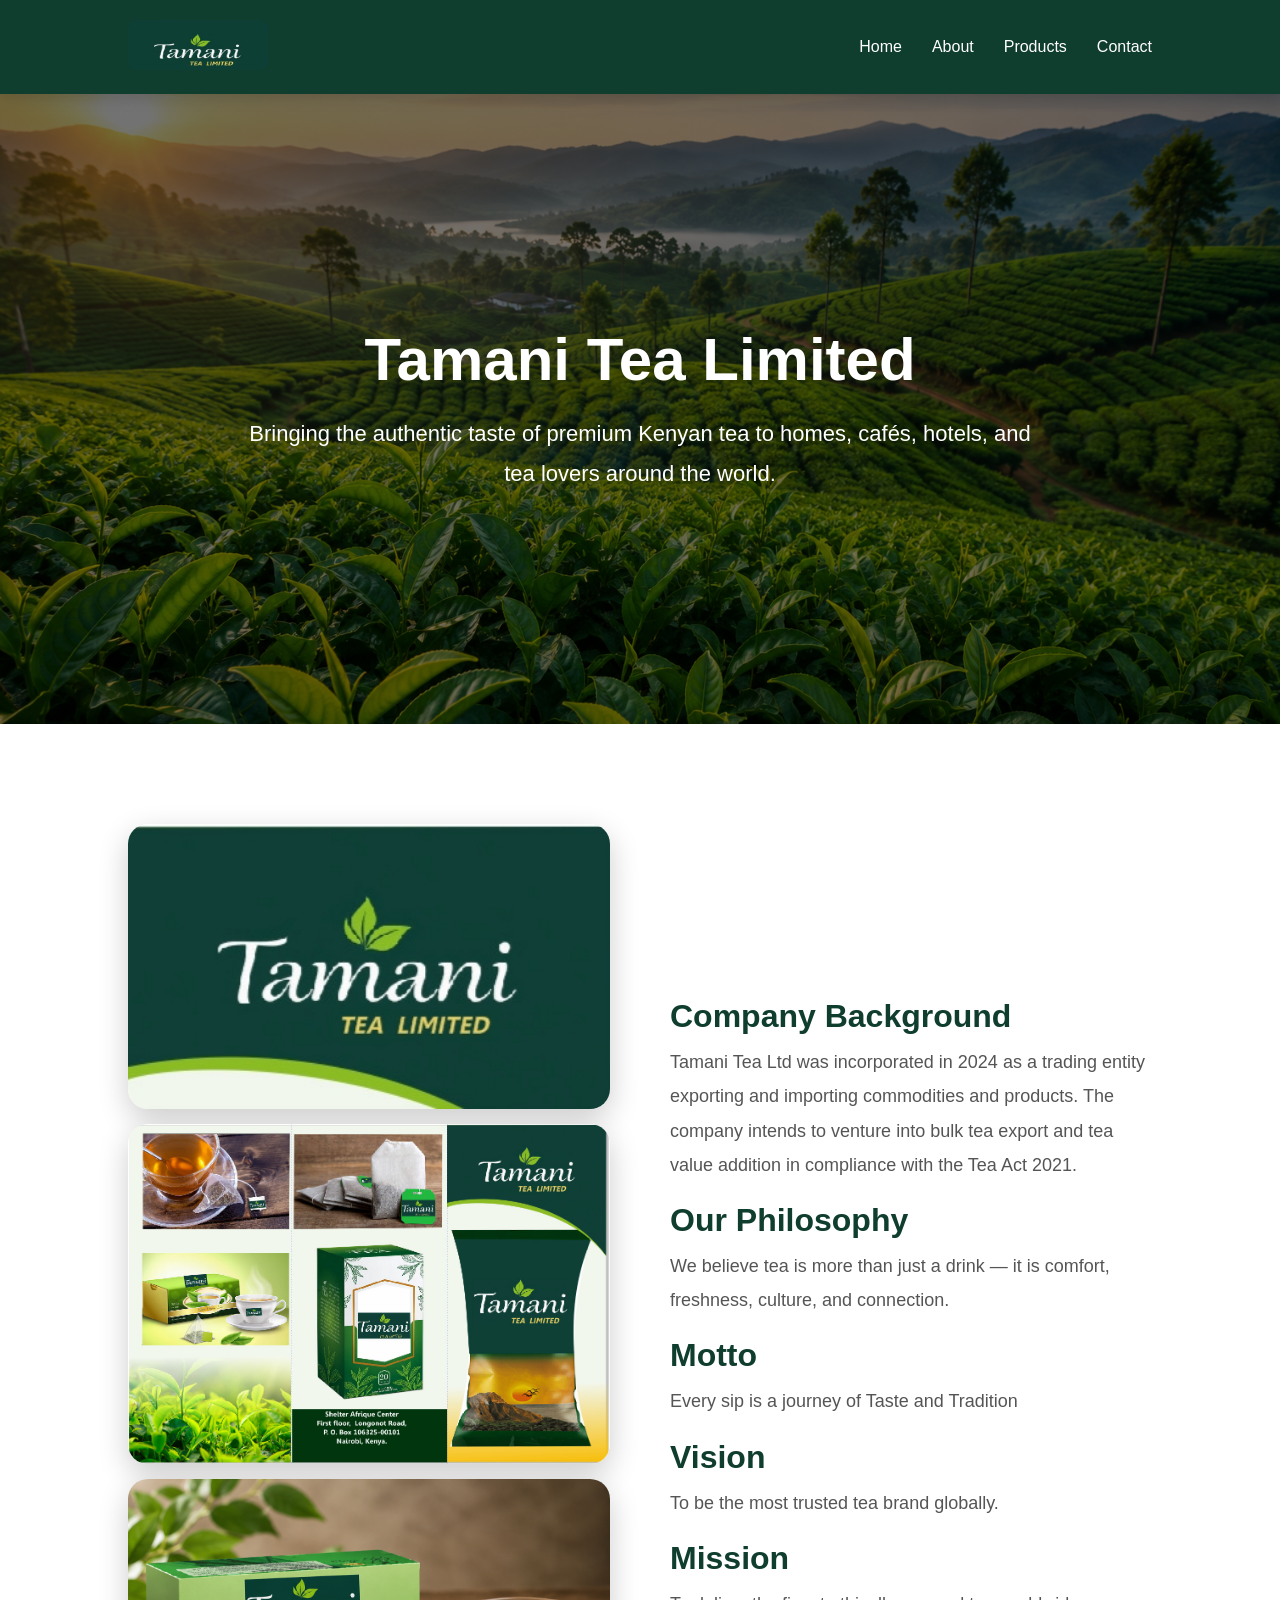
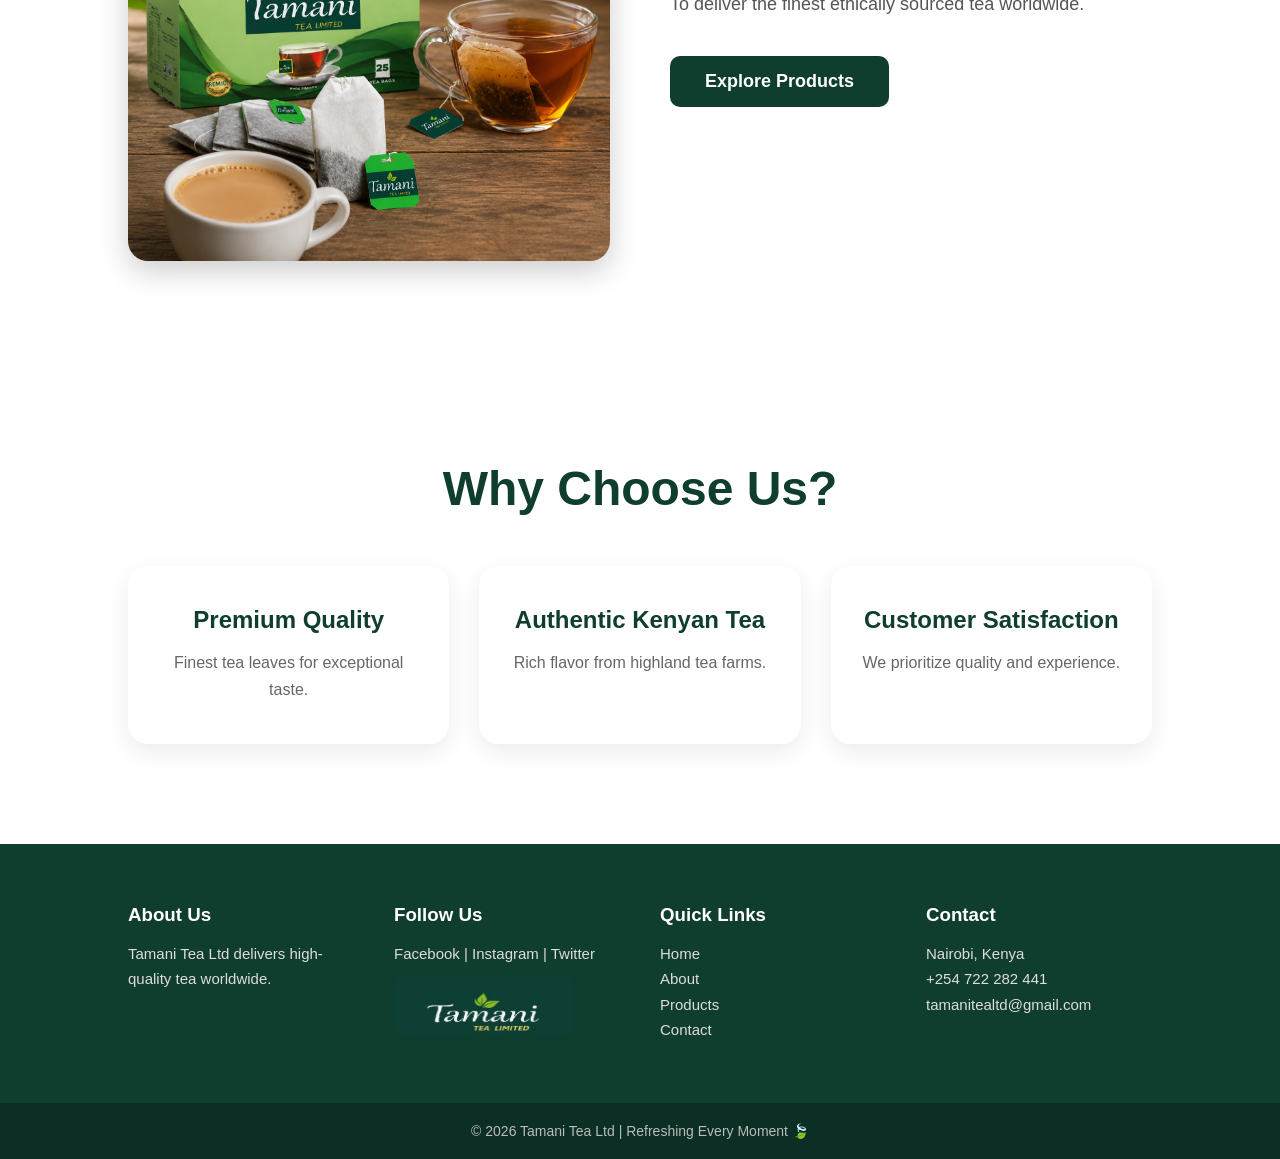
==== commit 61900fdf: "Fix About page hero background and layout structure" ====
--- a/about.html
+++ b/about.html
@@ -21,7 +21,7 @@
       color:#333;
     }
 
-    /* Navbar */
+    /* ================= NAVBAR ================= */
     nav{
       display:flex;
       justify-content:space-between;
@@ -34,9 +34,8 @@
       z-index:1000;
     }
 
-    .logo{
-      font-size:28px;
-      font-weight:bold;
+    .logo img{
+      height:50px;
     }
 
     nav ul{
@@ -48,66 +47,60 @@
     nav a{
       text-decoration:none;
       color:white;
+      font-size:17px;
       transition:0.3s;
-      font-size:17px;
     }
 
     nav a:hover{
       color:#ffd54f;
     }
 
-    /* ABOUT HERO */
-.about-hero{
-  height:70vh;
-  background:
-    linear-gradient(rgba(0,0,0,0.5), rgba(0,0,0,0.5)),
-    url("images/image3.png");
-  background-size:cover;
-  background-position:center;
-  display:flex;
-  align-items:center;
-  justify-content:center;
-  text-align:center;
-  padding:20px;
-}
-
-.about-content{
-  max-width:800px;
-  color:white;
-}
-
-.about-content h1{
-  font-size:60px;
-  margin-bottom:20px;
-}
-
-.about-content p{
-  font-size:22px;
-  line-height:1.8;
-}
-
-    .about-hero h1{
-      font-size:65px;
+    /* ================= HERO ================= */
+    .about-hero{
+      height:70vh;
+      background:
+        linear-gradient(rgba(0,0,0,0.55), rgba(0,0,0,0.55)),
+        url("images/image3.png");
+      background-size:cover;
+      background-position:center;
+      background-repeat:no-repeat;
+
+      display:flex;
+      align-items:center;
+      justify-content:center;
+      text-align:center;
+      padding:20px;
+    }
+
+    .about-content{
+      max-width:800px;
+      color:white;
+    }
+
+    .about-content h1{
+      font-size:60px;
       margin-bottom:20px;
     }
 
-    .about-hero p{
+    .about-content p{
       font-size:22px;
-      max-width:800px;
-      line-height:1.7;
-    }
-
-    /* About Content */
+      line-height:1.8;
+    }
+
+    /* ================= ABOUT SECTION ================= */
     .about-section{
       padding:100px 10%;
       display:flex;
+      gap:60px;
       align-items:center;
-      gap:60px;
       background:white;
     }
 
     .about-image{
       flex:1;
+      display:flex;
+      flex-direction:column;
+      gap:15px;
     }
 
     .about-image img{
@@ -120,41 +113,37 @@
       flex:1;
     }
 
-    .about-text h2{
-      font-size:50px;
+    .about-text h3{
+      font-size:32px;
       color:#0f3d2e;
-      margin-bottom:25px;
-    }
-    .about-text h3{
-    font-size:40px;
-    color:#0f3d2e;
-    margin-bottom:25px
+      margin:20px 0 10px;
     }
 
     .about-text p{
       font-size:18px;
       line-height:1.9;
-      margin-bottom:20px;
       color:#555;
-    }
-
-    .about-text button{
+      margin-bottom:15px;
+    }
+
+    .btn{
+      display:inline-block;
       padding:15px 35px;
-      border:none;
       background:#0f3d2e;
       color:white;
       border-radius:10px;
+      text-decoration:none;
       font-size:18px;
-      cursor:pointer;
+      margin-top:20px;
       transition:0.3s;
     }
 
-    .about-text button:hover{
+    .btn:hover{
       background:#145c45;
       transform:translateY(-3px);
     }
 
-    /* Values Section */
+    /* ================= VALUES ================= */
     .values{
       padding:100px 10%;
       text-align:center;
@@ -187,7 +176,7 @@
     .card h3{
       color:#0f3d2e;
       margin-bottom:15px;
-      font-size:28px;
+      font-size:24px;
     }
 
     .card p{
@@ -195,26 +184,50 @@
       color:#666;
     }
 
-    /* Footer */
+    /* ================= FOOTER ================= */
     footer{
       background:#0f3d2e;
       color:white;
+      padding:60px 10%;
+      display:grid;
+      grid-template-columns:repeat(auto-fit,minmax(200px,1fr));
+      gap:40px;
+    }
+
+    footer h3{
+      margin-bottom:15px;
+    }
+
+    footer p, footer a{
+      color:#ddd;
+      font-size:15px;
+      text-decoration:none;
+      line-height:1.7;
+    }
+
+    footer a:hover{
+      color:#ffd54f;
+    }
+
+    .footer-logo img{
+      height:60px;
+      margin-top:10px;
+    }
+
+    .footer-bottom{
       text-align:center;
-      padding:30px 20px;
-      margin-top:50px;
-    }
-
-    footer p{
-      font-size:16px;
-      color:#ddd;
-    }
-
-    /* Responsive */
+      padding:20px;
+      background:#0b2f24;
+      color:#bbb;
+      font-size:14px;
+    }
+
+    /* ================= RESPONSIVE ================= */
     @media(max-width:900px){
 
       nav{
         flex-direction:column;
-        gap:20px;
+        gap:15px;
       }
 
       nav ul{
@@ -222,11 +235,11 @@
         justify-content:center;
       }
 
-      .about-hero h1{
-        font-size:45px;
-      }
-
-      .about-hero p{
+      .about-content h1{
+        font-size:40px;
+      }
+
+      .about-content p{
         font-size:18px;
       }
 
@@ -234,102 +247,81 @@
         flex-direction:column;
         text-align:center;
       }
-
-      .about-text h2{
-        font-size:38px;
-      }
-
-      .values h2{
-        font-size:38px;
-      }
     }
 
   </style>
 </head>
+
 <body>
 
-  <!-- Navbar -->
-  <nav>
-    <div class="logo">
-  <img src="images/login.jpg" alt="Tamani Tea Logo">
-</div>
-
-    <ul>
-      <li><a href="index.html">Home</a></li>
-      <li><a href="about.html">About</a></li>
-      <li><a href="products.html">Products</a></li>
-      <li><a href="contact.html">Contact</a></li>
-    </ul>
-  </nav>
-
-  <!-- ABOUT HERO -->
+<!-- NAVBAR -->
+<nav>
+  <div class="logo">
+    <img src="images/login.jpg" alt="Tamani Tea Logo">
+  </div>
+
+  <ul>
+    <li><a href="index.html">Home</a></li>
+    <li><a href="about.html">About</a></li>
+    <li><a href="products.html">Products</a></li>
+    <li><a href="contact.html">Contact</a></li>
+  </ul>
+</nav>
+
+<!-- HERO -->
 <section class="about-hero">
 
-  <div class="overlay">
-
-    <div class="about-content">
-
-      <h1>Tamani Tea Limited</h1>
-
-      <p>
-        Bringing the authentic taste of premium Kenyan tea
-        to homes, cafés, hotels, and tea lovers around the world.
-      </p>
-
-    </div>
+  <div class="about-content">
+
+    <h1>Tamani Tea Limited</h1>
+
+    <p>
+      Bringing the authentic taste of premium Kenyan tea
+      to homes, cafés, hotels, and tea lovers around the world.
+    </p>
 
   </div>
 
 </section>
 
-  <!-- About Content -->
-  <section class="about-section">
-
-    <div class="about-image">
-      <img src="images/image2.jpg" alt="Tamani Tea">
-      <img src="images/image1.jpg" alt="Tamani Tea">
-      <img src="images/teabag.png" alt="Tamani Tea">
-    </div>
-
-    <div class="about-text">
-
-
-      <h3 class="section-title">Company Background</h3>
-
-      <p>
-        Tamani Tea Ltd was incorporated in 2024 as a trading entity exporting and importing commodities and products.<br> The company therefore intends to venture into bulk tea export and later tea value addition to comply with the tea Act 2021.
-      </p>
-
-        <h3 class="section-title">Our Philosophy</h3>
-
-      <p>
-        We believe tea is more than just a drink — it is an experience of
-        comfort, freshness, culture, and connection. Our carefully selected tea
-        leaves are processed with passion and dedication to ensure every cup is
-        refreshing and memorable.
-      </p>
-
-        <h3 class="section-title">Motto</h3>
-        <p>Every sip is a journey of Taste and Tradition</p>
-
-        <h3 class="section-title">Vision</h3>
-        <p>To be the most trusted and respected tea brand globally,known for our unwavering commitment to sustainability, social responsibility and pursuit of tea excellence.</p>
-
-        <h3 class="section-title">Mission</h3>
-
-      <p>
-        Our mission is to provide the world with the finest, most ethically sourced tea,fostering a sustainable and equitable tea industry while delighting our customers with exceptional flavor and quality.
-      </p>
-
-     <a href="products.html" class="btn">
-  Explore Products
-</a>
-
-    </div>
-
-  </section>
-
-  <!-- VALUES SECTION -->
+<!-- ABOUT SECTION -->
+<section class="about-section">
+
+  <div class="about-image">
+    <img src="images/image2.jpg" alt="Tea Image 1">
+    <img src="images/image1.jpg" alt="Tea Image 2">
+    <img src="images/teabag.png" alt="Tea Bag">
+  </div>
+
+  <div class="about-text">
+
+    <h3>Company Background</h3>
+    <p>
+      Tamani Tea Ltd was incorporated in 2024 as a trading entity exporting and importing commodities and products.
+      The company intends to venture into bulk tea export and tea value addition in compliance with the Tea Act 2021.
+    </p>
+
+    <h3>Our Philosophy</h3>
+    <p>
+      We believe tea is more than just a drink — it is comfort, freshness, culture, and connection.
+    </p>
+
+    <h3>Motto</h3>
+    <p>Every sip is a journey of Taste and Tradition</p>
+
+    <h3>Vision</h3>
+    <p>To be the most trusted tea brand globally.</p>
+
+    <h3>Mission</h3>
+    <p>To deliver the finest ethically sourced tea worldwide.</p>
+
+    <a href="products.html" class="btn">Explore Products</a>
+
+  </div>
+
+</section>
+
+<!-- VALUES -->
 <section class="values">
 
   <h2>Why Choose Us?</h2>
@@ -338,86 +330,56 @@
 
     <div class="card">
       <h3>Premium Quality</h3>
-
-      <p>
-        We source and process the finest tea leaves to guarantee
-        exceptional flavor and freshness.
-      </p>
+      <p>Finest tea leaves for exceptional taste.</p>
     </div>
 
     <div class="card">
       <h3>Authentic Kenyan Tea</h3>
-
-      <p>
-        Experience the rich taste and aroma of tea grown in Kenya’s
-        fertile highlands.
-      </p>
+      <p>Rich flavor from highland tea farms.</p>
     </div>
 
     <div class="card">
       <h3>Customer Satisfaction</h3>
-
-      <p>
-        We are committed to providing excellent products and memorable
-        tea experiences.
-      </p>
+      <p>We prioritize quality and experience.</p>
     </div>
 
   </div>
 
 </section>
-  <!-- FOOTER -->
-<footer class="footer">
-
-  <!-- ABOUT -->
-  <div class="footer-box">
+
+<!-- FOOTER -->
+<footer>
+
+  <div>
     <h3>About Us</h3>
-    <p>
-      Tamani Tea Ltd is dedicated to delivering refreshing,
-      high-quality tea products that bring people together
-      while promoting health and wellness.
-    </p>
-  </div>
-
-  <!-- FOLLOW US -->
-  <div class="footer-box">
+    <p>Tamani Tea Ltd delivers high-quality tea worldwide.</p>
+  </div>
+
+  <div>
     <h3>Follow Us</h3>
-
-    <div class="social-icons">
-      <a href="#">Facebook</a>
-      <a href="#">Instagram</a>
-      <a href="#">Twitter</a>
+    <p>Facebook | Instagram | Twitter</p>
+    <div class="footer-logo">
+      <img src="images/login.jpg" alt="Logo">
     </div>
-
-    <div class="footer-logo">
-      <img src="images/login.jpg" alt="Tamani Tea Logo">
-    </div>
-  </div>
-
-  <!-- QUICK LINKS -->
-  <div class="footer-box">
+  </div>
+
+  <div>
     <h3>Quick Links</h3>
-
-    <ul>
-      <li><a href="index.html">Home</a></li>
-      <li><a href="about.html">About Us</a></li>
-      <li><a href="products.html">Products</a></li>
-      <li><a href="contact.html">Contact</a></li>
-    </ul>
-  </div>
-
-  <!-- CONTACT -->
-  <div class="footer-box">
-    <h3>Contact Us</h3>
-
-    <p>📍 Shelter Afrique Center <br>First Floor,Longonot Road,</br> P.O Box 106325-00101 <br>Nairobi, Kenya.</p>
-    <p>📞 +254 722 282 441 | +254 722 933 567</p>
-    <p>✉ tamanitealtd@gmail.com</p>
+    <p><a href="index.html">Home</a></p>
+    <p><a href="about.html">About</a></p>
+    <p><a href="products.html">Products</a></p>
+    <p><a href="contact.html">Contact</a></p>
+  </div>
+
+  <div>
+    <h3>Contact</h3>
+    <p>Nairobi, Kenya</p>
+    <p>+254 722 282 441</p>
+    <p>tamanitealtd@gmail.com</p>
   </div>
 
 </footer>
 
-<!-- COPYRIGHT -->
 <div class="footer-bottom">
   © 2026 Tamani Tea Ltd | Refreshing Every Moment 🍃
 </div>
--- a/style.css
+++ b/style.css
@@ -1,9 +1,13 @@
+/* ================= GOOGLE FONT ================= */
+@import url('https://fonts.googleapis.com/css2?family=Poppins:wght@300;400;500;600;700;800&display=swap');
+
+
+
 /* ================= GLOBAL ================= */
 *{
   margin:0;
   padding:0;
   box-sizing:border-box;
-  font-family:Arial, sans-serif;
 }
 
 html{
@@ -11,167 +15,274 @@
 }
 
 body{
+  font-family:'Poppins', sans-serif;
   background:#f8f6f1;
+  color:#333;
   overflow-x:hidden;
-  color:#333;
-}
+}
+
+
 
 /* ================= NAVBAR ================= */
 nav{
+  width:100%;
+  position:fixed;
+  top:0;
+  left:0;
+  z-index:1000;
+
   display:flex;
   justify-content:space-between;
   align-items:center;
-  padding:18px 10%;
-  background:#0f3d2e;
-  position:sticky;
-  top:0;
-  z-index:1000;
-  box-shadow:0 3px 10px rgba(0,0,0,0.1);
-}
-
+
+  padding:14px 8%;
+
+  background:rgba(11, 61, 46, 0.95);
+  backdrop-filter:blur(8px);
+
+  box-shadow:0 3px 15px rgba(0,0,0,0.15);
+}
+
+/* LOGO */
 .logo img{
-  height:90px;
-  width:auto;
-  border-radius:10px;
-}
-
+  width:140px;
+  height:auto;
+  border-radius:8px;
+}
+
+/* NAV LINKS */
 nav ul{
   display:flex;
+  align-items:center;
+  gap:35px;
   list-style:none;
-  gap:35px;
 }
 
 nav ul li a{
-  color:white;
   text-decoration:none;
-  font-size:17px;
+  color:white;
+  font-size:16px;
   font-weight:500;
-  transition:0.3s;
+  transition:0.3s ease;
+  position:relative;
 }
 
 nav ul li a:hover{
   color:#ffd54f;
 }
 
+/* UNDERLINE EFFECT */
+nav ul li a::after{
+  content:"";
+  position:absolute;
+  left:0;
+  bottom:-6px;
+  width:0;
+  height:2px;
+  background:#ffd54f;
+  transition:0.3s;
+}
+
+nav ul li a:hover::after{
+  width:100%;
+}
+
+
+
 /* ================= HERO SECTION ================= */
 .hero{
-  display:flex;
-  justify-content:space-between;
+  position:relative;
+  width:100%;
+  height:100vh;
+
+  display:flex;
+  justify-content:center;
   align-items:center;
-  gap:60px;
-  padding:80px 10%;
-  flex-wrap:wrap;
-}
-
+
+  overflow:hidden;
+  text-align:center;
+}
+
+
+
+/* ================= HERO SLIDER ================= */
+.hero-slider{
+  position:absolute;
+  width:100%;
+  height:100%;
+  top:0;
+  left:0;
+  z-index:1;
+}
+
+/* SLIDES */
+.slides{
+  display:flex;
+  width:600%;
+  height:100%;
+  animation:slide 30s infinite ease-in-out;
+}
+
+/* IMAGES */
+.slides img{
+  width:16.666%;
+  height:100vh;
+  object-fit:cover;
+  flex-shrink:0;
+}
+
+
+
+/* ================= DARK OVERLAY ================= */
+.overlay{
+  position:absolute;
+  top:0;
+  left:0;
+  width:100%;
+  height:100%;
+
+  background:rgba(0,0,0,0.50);
+
+  z-index:2;
+}
+
+
+
+/* ================= HERO TEXT ================= */
 .hero-text{
-  flex:1;
-  min-width:300px;
+  position:relative;
+  z-index:3;
+  max-width:850px;
+  padding:20px;
 }
 
 .hero-text h1{
-  font-size:65px;
-  color:#0B4B43;
+  font-size:72px;
+  color:white;
+  line-height:1.1;
   margin-bottom:25px;
-  line-height:1.1;
+  font-weight:700;
+
+  text-shadow:0 5px 20px rgba(0,0,0,0.4);
 }
 
 .hero-text p{
-  font-size:20px;
-  color:#555;
+  font-size:22px;
+  color:#f1f1f1;
   line-height:1.8;
-  margin-bottom:30px;
-  max-width:600px;
-}
-
-/* HERO BUTTONS */
+  margin-bottom:40px;
+
+  text-shadow:0 3px 10px rgba(0,0,0,0.4);
+}
+
+
+
+/* ================= HERO BUTTONS ================= */
 .hero-buttons{
   display:flex;
+  justify-content:center;
+  align-items:center;
   gap:20px;
   flex-wrap:wrap;
 }
 
-/* BUTTON */
+
+
+/* ================= MAIN BUTTON ================= */
 .btn{
   display:inline-block;
-  padding:14px 30px;
+
+  padding:15px 32px;
+
   background:#2e7d32;
   color:white;
+
   text-decoration:none;
-  border-radius:8px;
-  font-size:18px;
-  font-weight:bold;
-  transition:0.3s;
+  border-radius:10px;
+
+  font-size:17px;
+  font-weight:600;
+
+  transition:0.3s ease;
 }
 
 .btn:hover{
   background:#1b5e20;
-  transform:translateY(-3px);
-}
-
-/* ================= HERO SLIDER ================= */
-.hero-slider{
-  width:450px;
-  height:350px;
-  overflow:hidden;
-  border-radius:20px;
-  box-shadow:0 8px 25px rgba(0,0,0,0.2);
-  position:relative;
-}
-
-.slides{
-  display:flex;
-  width:calc(450px * 6);
-  height:100%;
-  animation:slide 30s infinite;
-}
-
-.slides img{
-  width:450px;
-  height:350px;
-  object-fit:cover;
-  flex-shrink:0;
-}
-
-/* SLIDER ANIMATION */
+  transform:translateY(-4px);
+  box-shadow:0 8px 20px rgba(0,0,0,0.2);
+}
+
+
+
+/* ================= HERO WHATSAPP BUTTON ================= */
+.hero-buttons .whatsapp-btn{
+  display:flex;
+  align-items:center;
+  gap:10px;
+
+  padding:15px 28px;
+
+  background:#25d366;
+  color:white;
+
+  text-decoration:none;
+  border-radius:10px;
+
+  font-size:17px;
+  font-weight:600;
+
+  transition:0.3s ease;
+}
+
+.hero-buttons .whatsapp-btn i{
+  font-size:22px;
+}
+
+.hero-buttons .whatsapp-btn:hover{
+  background:#1ebe5d;
+  transform:translateY(-4px);
+  box-shadow:0 8px 20px rgba(0,0,0,0.2);
+}
+
+
+
+/* ================= SLIDER ANIMATION ================= */
 @keyframes slide{
 
   0%,14%{
-    transform:translateX(0);
+    transform:translateX(0%);
   }
 
   16%,30%{
-    transform:translateX(-450px);
+    transform:translateX(-16.666%);
   }
 
   32%,46%{
-    transform:translateX(-900px);
+    transform:translateX(-33.333%);
   }
 
   48%,62%{
-    transform:translateX(-1350px);
+    transform:translateX(-50%);
   }
 
   64%,78%{
-    transform:translateX(-1800px);
+    transform:translateX(-66.666%);
   }
 
   80%,94%{
-    transform:translateX(-2250px);
+    transform:translateX(-83.333%);
   }
 
   100%{
-    transform:translateX(0);
-  }
-}
-
-/* PAUSE SLIDER */
-.hero-slider:hover .slides{
-  animation-play-state:paused;
-}
+    transform:translateX(0%);
+  }
+}
+
+
 
 /* ================= VALUES SECTION ================= */
 .values{
-  padding:80px 10%;
+  padding:100px 8%;
   background:white;
   text-align:center;
 }
@@ -184,16 +295,19 @@
 
 .value-cards{
   display:grid;
-  grid-template-columns:repeat(auto-fit,minmax(250px,1fr));
+  grid-template-columns:repeat(auto-fit,minmax(280px,1fr));
   gap:30px;
 }
 
+/* CARD */
 .card{
   background:#f8f6f1;
-  padding:35px 25px;
-  border-radius:15px;
-  box-shadow:0 5px 15px rgba(0,0,0,0.08);
-  transition:0.3s;
+  padding:40px 30px;
+  border-radius:18px;
+
+  transition:0.3s ease;
+
+  box-shadow:0 5px 20px rgba(0,0,0,0.06);
 }
 
 .card:hover{
@@ -202,7 +316,7 @@
 
 .card h3{
   color:#1b4332;
-  margin-bottom:15px;
+  margin-bottom:18px;
   font-size:24px;
 }
 
@@ -211,121 +325,120 @@
   line-height:1.8;
 }
 
+
+
 /* ================= FEATURES ================= */
 .features{
-  padding:80px 10%;
+  padding:100px 8%;
+
+  background:#eef5ef;
+
+  display:grid;
+  grid-template-columns:repeat(auto-fit,minmax(280px,1fr));
+  gap:30px;
+}
+
+.feature-box{
+  background:white;
+  padding:40px 30px;
+
+  border-radius:18px;
+
+  text-align:center;
+
+  transition:0.3s ease;
+
+  box-shadow:0 5px 20px rgba(0,0,0,0.06);
+}
+
+.feature-box:hover{
+  transform:translateY(-10px);
+}
+
+.feature-box h3{
+  color:#1b4332;
+  margin-bottom:18px;
+  font-size:24px;
+}
+
+.feature-box p{
+  color:#555;
+  line-height:1.8;
+}
+
+
+
+/* ================= FOOTER ================= */
+.footer{
+  background:#163526;
+  color:white;
+
   display:grid;
   grid-template-columns:repeat(auto-fit,minmax(250px,1fr));
-  gap:30px;
-  background:#eef5ef;
-}
-
-.feature-box{
-  background:white;
-  padding:35px 25px;
-  border-radius:15px;
-  text-align:center;
-  box-shadow:0 5px 15px rgba(0,0,0,0.08);
-  transition:0.3s;
-}
-
-.feature-box:hover{
-  transform:translateY(-10px);
-}
-
-.feature-box h3{
-  color:#1b4332;
-  margin-bottom:15px;
+
+  gap:50px;
+
+  padding:70px 8%;
+}
+
+/* FOOTER HEADINGS */
+.footer-box h3{
   font-size:24px;
-}
-
-.feature-box p{
-  color:#555;
-  line-height:1.7;
-}
-
-/* ================= WHATSAPP BUTTON ================= */
-.whatsapp-btn {
-  position: fixed;
-  bottom: 25px;
-  right: 25px;
-  width: 65px;
-  height: 65px;
-  background: #25d366;
-  color: white;
-  border-radius: 50%;
-  display: flex;
-  justify-content: center;
-  align-items: center;
-  font-size: 34px;
-  text-decoration: none;
-  box-shadow: 0 5px 15px rgba(0,0,0,0.3);
-  transition: 0.3s;
-  z-index: 1000;
-}
-
-.whatsapp-btn:hover {
-  transform: scale(1.1);
-}
-
-/* ================= FOOTER ================= */
-.footer{
-  background:#1b4332;
-  color:white;
-  display:grid;
-  grid-template-columns:repeat(auto-fit,minmax(230px,1fr));
-  gap:40px;
-  padding:60px 10%;
-}
-
-.footer-box h3{
   margin-bottom:20px;
-  font-size:24px;
+
   border-bottom:2px solid #d4a373;
   display:inline-block;
+
   padding-bottom:8px;
 }
 
 .footer-box p{
+  color:#ddd;
   line-height:1.9;
-  color:#ddd;
   font-size:15px;
 }
 
+/* QUICK LINKS */
 .footer-box ul{
   list-style:none;
 }
 
 .footer-box ul li{
-  margin:14px 0;
+  margin:15px 0;
 }
 
 .footer-box ul li a{
+  color:white;
   text-decoration:none;
-  color:white;
   transition:0.3s;
 }
 
 .footer-box ul li a:hover{
   color:#d4a373;
-  padding-left:5px;
-}
-
-/* SOCIAL ICONS */
+  padding-left:6px;
+}
+
+
+
+/* ================= SOCIAL ICONS ================= */
 .social-icons{
   display:flex;
-  gap:10px;
+  gap:12px;
   flex-wrap:wrap;
   margin-bottom:20px;
 }
 
 .social-icons a{
+  text-decoration:none;
+
   background:#d4a373;
   color:white;
-  padding:10px 14px;
-  text-decoration:none;
+
+  padding:10px 16px;
+
   border-radius:6px;
-  transition:0.3s;
+
+  transition:0.3s ease;
 }
 
 .social-icons a:hover{
@@ -333,111 +446,147 @@
   color:#1b4332;
 }
 
-/* FOOTER LOGO */
+
+
+/* ================= FOOTER LOGO ================= */
 .footer-logo img{
   width:180px;
   border-radius:10px;
-  margin-top:10px;
-}
-
-/* COPYRIGHT */
+  margin-top:15px;
+}
+
+
+
+/* ================= COPYRIGHT ================= */
 .footer-bottom{
   background:#081c15;
   color:white;
+
   text-align:center;
+
   padding:18px;
+
   font-size:14px;
 }
 
-/* ================= RESPONSIVE ================= */
-@media(max-width:900px){
+
+
+/* ================= MOBILE RESPONSIVE ================= */
+@media(max-width:992px){
 
   nav{
     flex-direction:column;
+    gap:18px;
+    padding:18px 5%;
+  }
+
+  nav ul{
     gap:20px;
-    text-align:center;
-  }
-
-  nav ul{
     flex-wrap:wrap;
     justify-content:center;
-    gap:20px;
   }
 
   .hero{
+    padding:0 5%;
+  }
+
+  .hero-text h1{
+    font-size:52px;
+  }
+
+  .hero-text p{
+    font-size:18px;
+  }
+
+  .values h2{
+    font-size:36px;
+  }
+}
+
+
+
+/* ================= SMALL DEVICES ================= */
+@media(max-width:768px){
+
+  .logo img{
+    width:120px;
+  }
+
+  nav ul{
+    gap:15px;
+  }
+
+  nav ul li a{
+    font-size:15px;
+  }
+
+  .hero{
+    min-height:100vh;
+  }
+
+  .hero-text h1{
+    font-size:42px;
+  }
+
+  .hero-text p{
+    font-size:17px;
+    line-height:1.7;
+  }
+
+  .hero-buttons{
     flex-direction:column;
-    text-align:center;
-    padding:60px 8%;
-  }
-
-  .hero-text h1{
-    font-size:45px;
-  }
-
-  .hero-text p{
-    margin:auto;
-    margin-bottom:30px;
-  }
-
-  .hero-buttons{
+  }
+
+  .btn,
+  .hero-buttons .whatsapp-btn{
+    width:100%;
     justify-content:center;
   }
 
-  .hero-slider{
-    width:100%;
-    max-width:400px;
-    height:300px;
-  }
-
-  .slides{
-    width:calc(400px * 6);
-  }
-
-  .slides img{
-    width:400px;
-    height:300px;
-  }
-
-  @keyframes slide{
-
-    0%,14%{
-      transform:translateX(0);
-    }
-
-    16%,30%{
-      transform:translateX(-400px);
-    }
-
-    32%,46%{
-      transform:translateX(-800px);
-    }
-
-    48%,62%{
-      transform:translateX(-1200px);
-    }
-
-    64%,78%{
-      transform:translateX(-1600px);
-    }
-
-    80%,94%{
-      transform:translateX(-2000px);
-    }
-
-    100%{
-      transform:translateX(0);
-    }
+  .values,
+  .features,
+  .footer{
+    padding:80px 5%;
   }
 
   .footer{
     text-align:center;
   }
 
+  .social-icons{
+    justify-content:center;
+  }
+
   .footer-box h3{
     display:inline-block;
   }
-
-  .social-icons{
-    justify-content:center;
+}
+
+
+
+/* ================= EXTRA SMALL DEVICES ================= */
+@media(max-width:480px){
+
+  .hero-text h1{
+    font-size:34px;
+  }
+
+  .hero-text p{
+    font-size:16px;
+  }
+
+  .btn,
+  .hero-buttons .whatsapp-btn{
+    font-size:15px;
+    padding:14px 20px;
+  }
+
+  .values h2{
+    font-size:30px;
+  }
+
+  .card,
+  .feature-box{
+    padding:30px 20px;
   }
 }
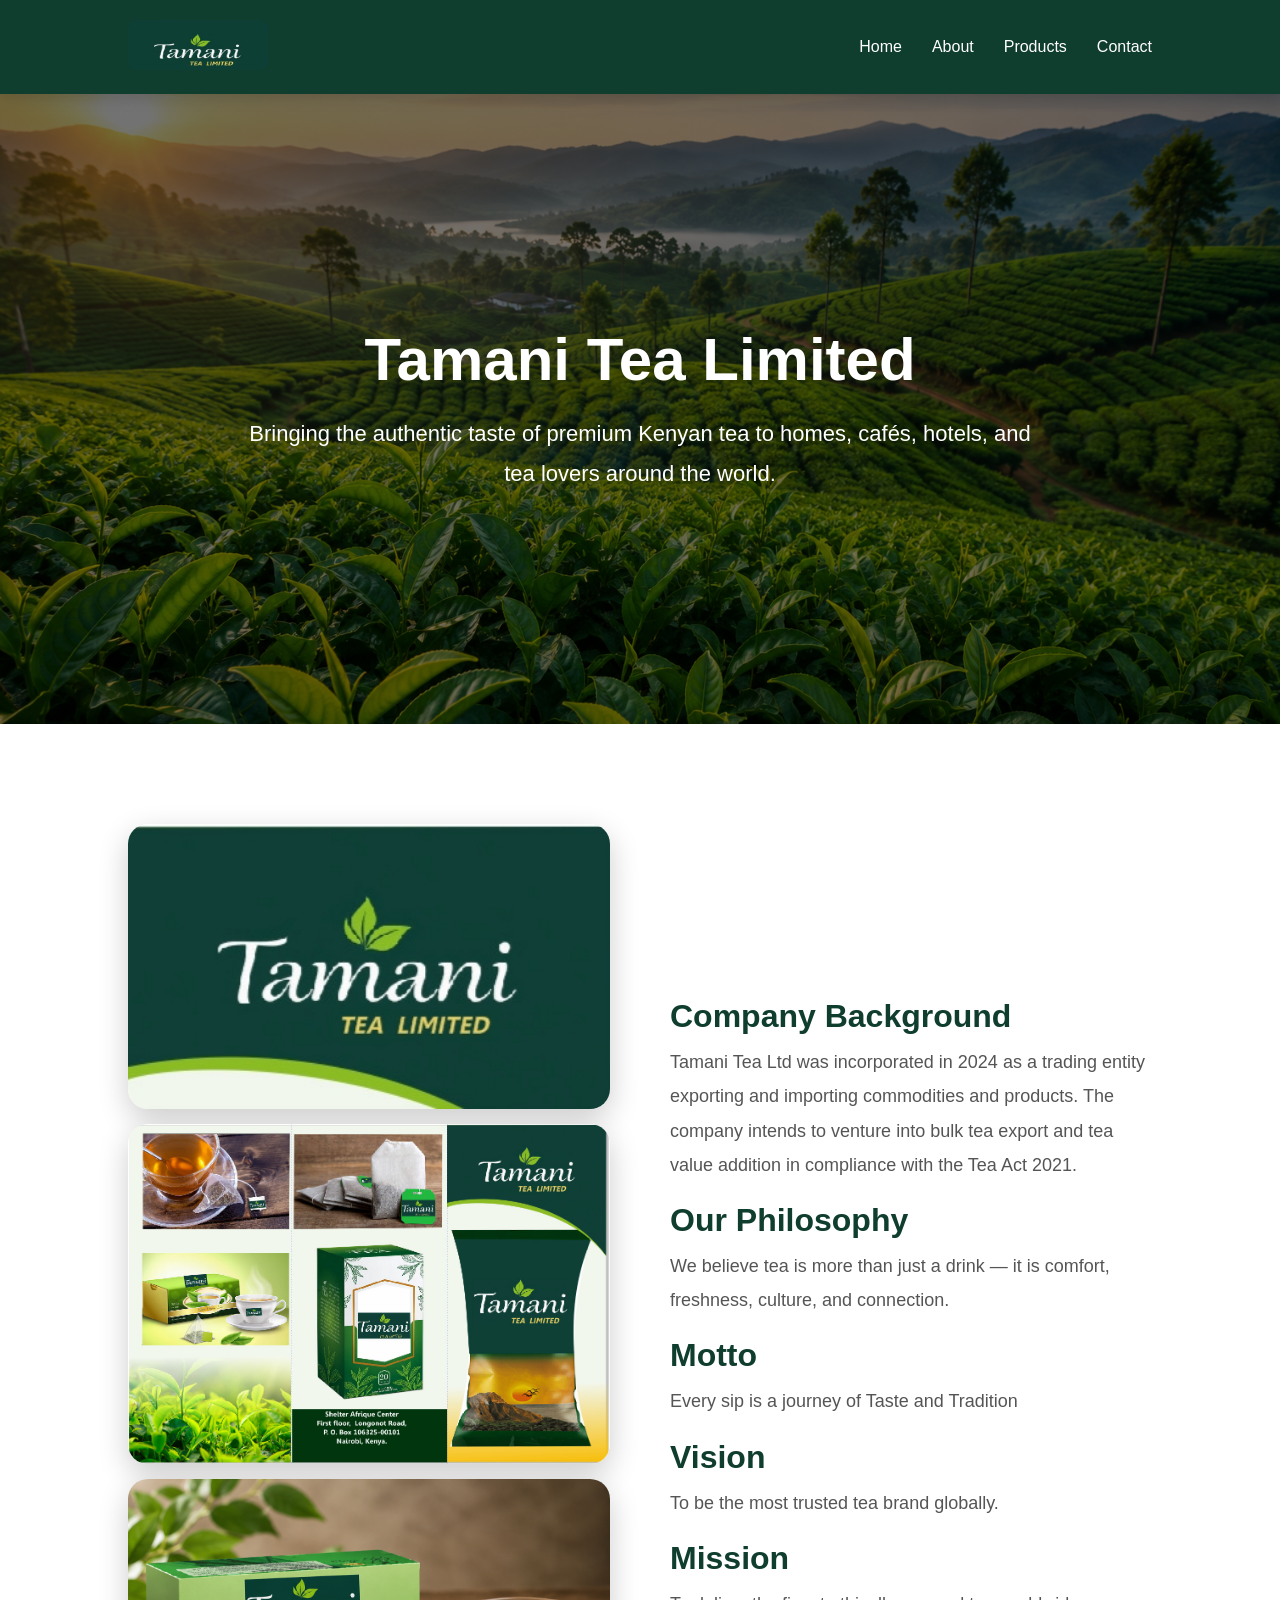
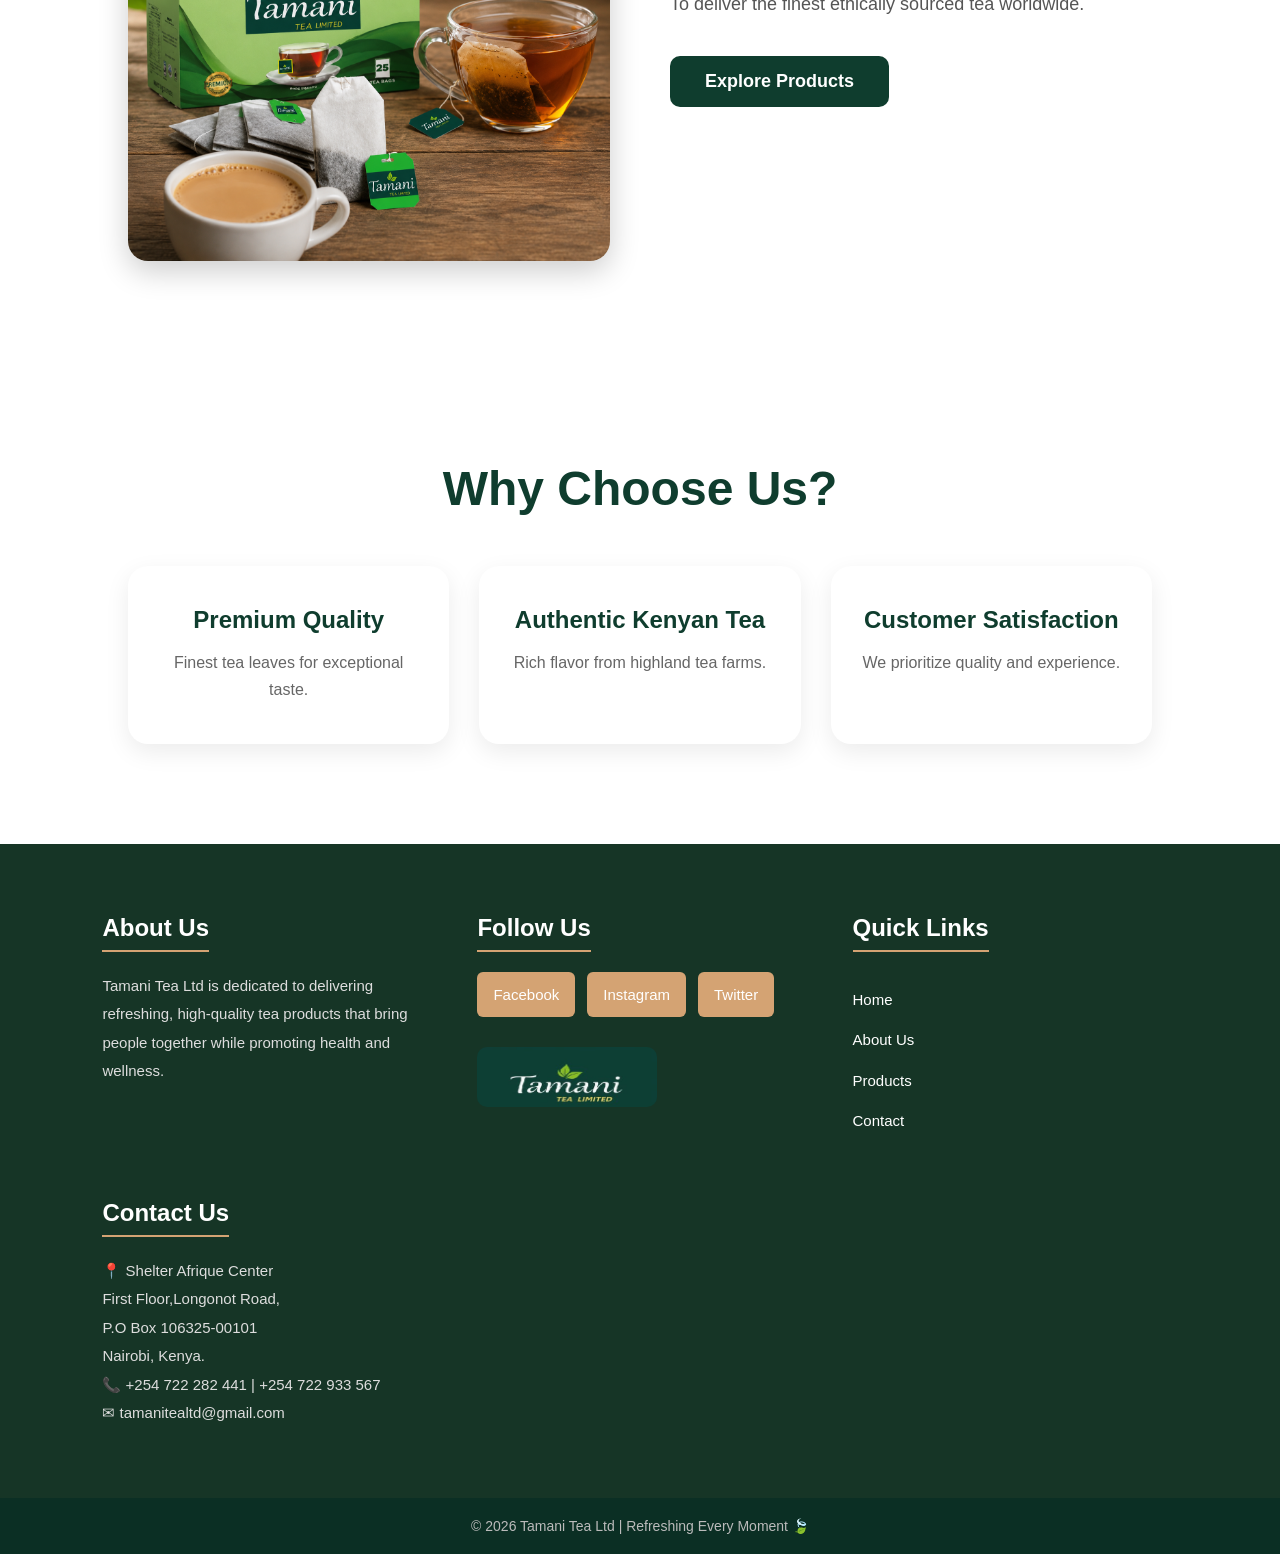
==== commit 2f4f5dcc: "Fix About page footer layout" ====
--- a/about.html
+++ b/about.html
@@ -347,39 +347,58 @@
 
 </section>
 
-<!-- FOOTER -->
-<footer>
-
-  <div>
+ <!-- FOOTER -->
+<footer class="footer">
+
+  <!-- ABOUT -->
+  <div class="footer-box">
     <h3>About Us</h3>
-    <p>Tamani Tea Ltd delivers high-quality tea worldwide.</p>
-  </div>
-
-  <div>
+    <p>
+      Tamani Tea Ltd is dedicated to delivering refreshing,
+      high-quality tea products that bring people together
+      while promoting health and wellness.
+    </p>
+  </div>
+
+  <!-- FOLLOW US -->
+  <div class="footer-box">
     <h3>Follow Us</h3>
-    <p>Facebook | Instagram | Twitter</p>
+
+    <div class="social-icons">
+      <a href="#">Facebook</a>
+      <a href="#">Instagram</a>
+      <a href="#">Twitter</a>
+    </div>
+
     <div class="footer-logo">
-      <img src="images/login.jpg" alt="Logo">
+      <img src="images/login.jpg" alt="Tamani Tea Logo">
     </div>
   </div>
 
-  <div>
+  <!-- QUICK LINKS -->
+  <div class="footer-box">
     <h3>Quick Links</h3>
-    <p><a href="index.html">Home</a></p>
-    <p><a href="about.html">About</a></p>
-    <p><a href="products.html">Products</a></p>
-    <p><a href="contact.html">Contact</a></p>
-  </div>
-
-  <div>
-    <h3>Contact</h3>
-    <p>Nairobi, Kenya</p>
-    <p>+254 722 282 441</p>
-    <p>tamanitealtd@gmail.com</p>
+
+    <ul>
+      <li><a href="index.html">Home</a></li>
+      <li><a href="about.html">About Us</a></li>
+      <li><a href="products.html">Products</a></li>
+      <li><a href="contact.html">Contact</a></li>
+    </ul>
+  </div>
+
+  <!-- CONTACT -->
+  <div class="footer-box">
+    <h3>Contact Us</h3>
+
+    <p>📍 Shelter Afrique Center <br>First Floor,Longonot Road,</br> P.O Box 106325-00101 <br>Nairobi, Kenya.</p>
+    <p>📞 +254 722 282 441 | +254 722 933 567</p>
+    <p>✉ tamanitealtd@gmail.com</p>
   </div>
 
 </footer>
 
+<!-- COPYRIGHT -->
 <div class="footer-bottom">
   © 2026 Tamani Tea Ltd | Refreshing Every Moment 🍃
 </div>
